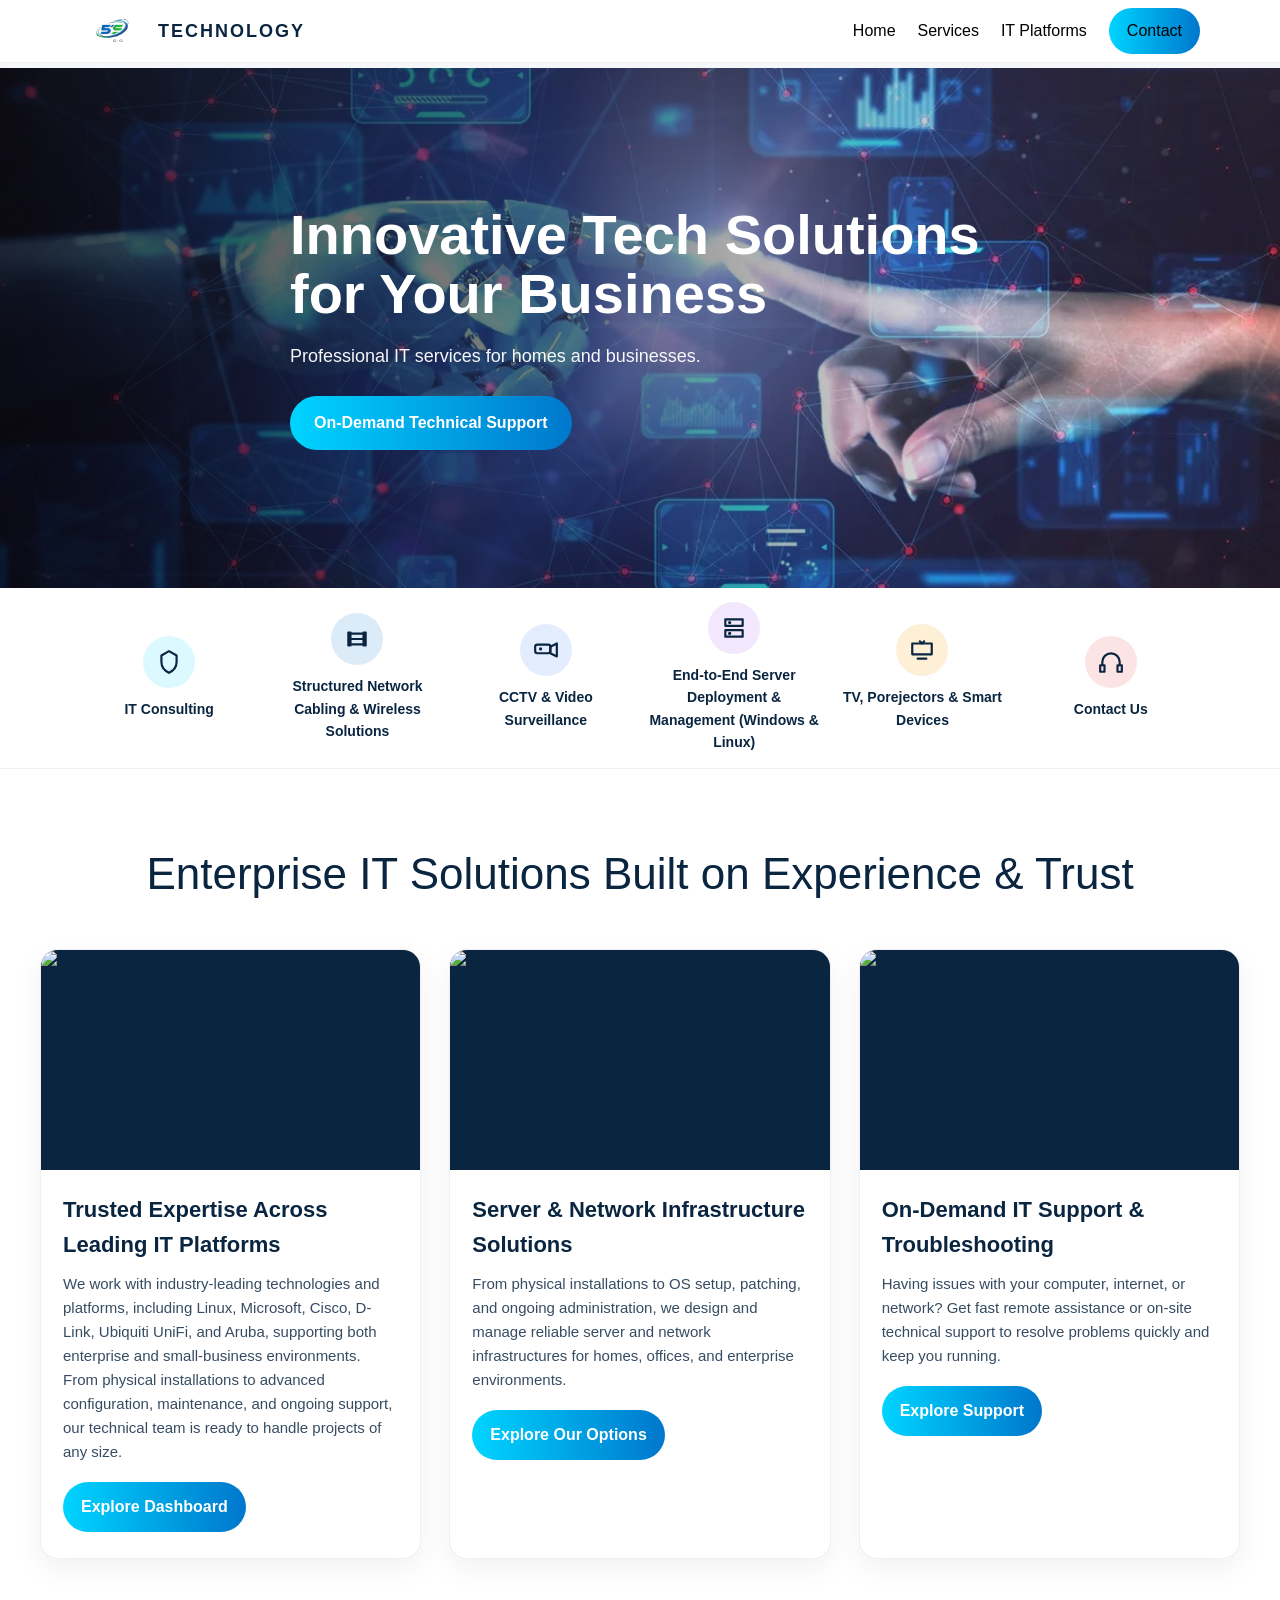
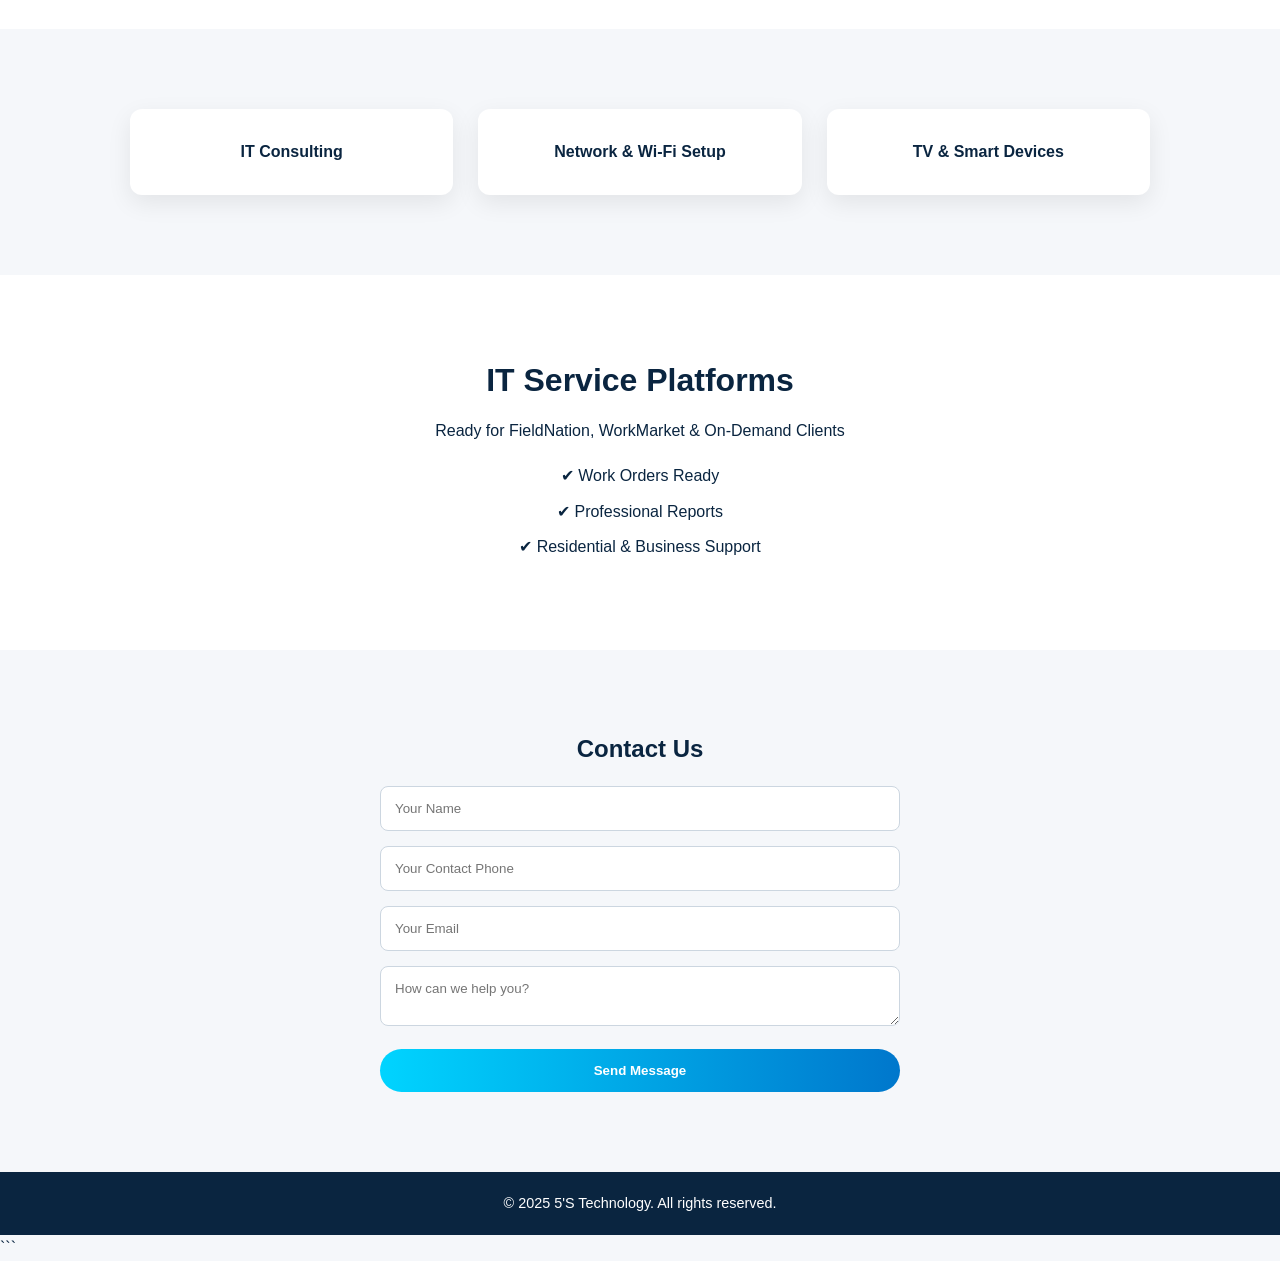
==== 5S WEB/index.html @ 7cc5eda0 "wed 5s tech" ====
<!DOCTYPE html>
<html lang="en">
<head>
  <meta charset="UTF-8">
  <meta name="viewport" content="width=device-width, initial-scale=1.0">
  <title>5'S Technology | Professional IT Services & Network Solutions</title>

  <!-- Basic SEO (safe for Azure + local) -->
  <meta name="description" content="Professional IT services for homes and businesses. Network, Wi-Fi, servers, cabling, smart devices, and on-demand technical support.">
  <meta name="author" content="5'S Technology">

  <link rel="stylesheet" href="css/style.css?v=1">

</head>
<body>

<header class="site-header">
  <div class="header-inner">

    <div class="brand">
      <img src="img/logo.png" alt="5'S Technology Logo" class="logo">
      <span class="brand-text">TECHNOLOGY</span>
    </div>

    <nav class="nav">
      <a href="#home">Home</a>
      <a href="#services">Services</a>
      <a href="#clients">IT Platforms</a>
      <a href="contactus.html" class="btn btn-nav">Contact</a>
    </nav>

  </div>
</header>

<section class="hero" id="home">
  <div class="hero-inner">
    <h1>Innovative Tech Solutions<br>for Your Business</h1>
    <p>Professional IT services for homes and businesses.</p>
    <a class="btn btn-hero" href="#contact">On-Demand Technical Support</a>
  </div>
</section>

<!-- ✅ Cisco-style strip (debajo del banner) -->
<section class="quick-links">
  <div class="quick-links-inner">

    <!-- 1) IT Consulting -->
    <a class="quick-item" href="it-consulting.html" aria-label="IT Consulting">
      <div class="icon" style="background: rgba(0, 212, 255, 0.14);">
        <svg viewBox="0 0 24 24" aria-hidden="true">
          <path d="M12 2l7 4v6c0 5-3 8-7 10-4-2-7-5-7-10V6l7-4z"
                fill="none" stroke="currentColor" stroke-width="2"
                stroke-linecap="round" stroke-linejoin="round"/>
        </svg>
      </div>
      <span>IT Consulting</span>
    </a>

    <!-- 2) Structured Network Cabling Solutions -->
    <a class="quick-item" href="network.html" aria-label="Structured Network Cabling  & Wireless Solutions">
      <div class="icon" style="background: rgba(0, 119, 204, 0.14);">
        <svg viewBox="0 0 24 24" aria-hidden="true">
          <path d="M7 7h10M7 12h10M7 17h10"
                fill="none" stroke="currentColor" stroke-width="2"
                stroke-linecap="round" stroke-linejoin="round"/>
          <path d="M4 6h2v12H4zM18 6h2v12h-2z"
                fill="none" stroke="currentColor" stroke-width="2"
                stroke-linecap="round" stroke-linejoin="round"/>
        </svg>
      </div>
      <span>Structured Network Cabling  & Wireless Solutions</span>
    </a>

    <!-- 3) CCTV  -->
    <a class="quick-item" href="cctv.html" aria-label="CCTV & Video Surveillance">
  <div class="icon" style="background: rgba(59, 130, 246, 0.14);">
    <svg viewBox="0 0 24 24" aria-hidden="true">
      <rect x="2" y="7" width="14" height="8" rx="2"
            fill="none" stroke="currentColor" stroke-width="2"/>
      <path d="M16 9l6-3v12l-6-3z"
            fill="none" stroke="currentColor" stroke-width="2"
            stroke-linejoin="round"/>
      <circle cx="7" cy="11" r="1.5" fill="currentColor"/>
    </svg>
  </div>
  <span>CCTV & Video Surveillance</span>
</a>

    <!-- 4) End-to-End Server Deployment & Management (Windows & Linux) -->
    <a class="quick-item" href="#services" aria-label="Server Deployment & Management (Windows & Linux)">
      <div class="icon" style="background: rgba(168, 85, 247, 0.14);">
        <svg viewBox="0 0 24 24" aria-hidden="true">
          <rect x="4" y="4" width="16" height="6"
                fill="none" stroke="currentColor" stroke-width="2"
                stroke-linecap="round" stroke-linejoin="round"/>
          <rect x="4" y="14" width="16" height="6"
                fill="none" stroke="currentColor" stroke-width="2"
                stroke-linecap="round" stroke-linejoin="round"/>
          <path d="M8 7h.01M8 17h.01"
                stroke="currentColor" stroke-width="3"
                stroke-linecap="round"/>
        </svg>
      </div>
      <span>End-to-End Server Deployment &amp; Management (Windows &amp; Linux)</span>
    </a>

    <!-- 5) TV & Smart Devices -->
    <a class="quick-item" href="#services" aria-label="TV & Smart Devices">
      <div class="icon" style="background: rgba(245, 158, 11, 0.16);">
        <svg viewBox="0 0 24 24" aria-hidden="true">
          <rect x="3" y="6" width="18" height="10"
                fill="none" stroke="currentColor" stroke-width="2"
                stroke-linecap="round" stroke-linejoin="round"/>
          <path d="M8 20h8"
                fill="none" stroke="currentColor" stroke-width="2"
                stroke-linecap="round"/>
          <path d="M10 4l2 2 2-2"
                fill="none" stroke="currentColor" stroke-width="2"
                stroke-linecap="round" stroke-linejoin="round"/>
        </svg>
      </div>
      <span>TV, Porejectors &amp; Smart Devices</span>
    </a>

    <!-- 6) Contact Us -->
    <a class="quick-item" href="Contactus.html" aria-label="Contact Us">
      <div class="icon" style="background: rgba(239, 68, 68, 0.14);">
        <svg viewBox="0 0 24 24" aria-hidden="true">
          <path d="M4 15v-3a8 8 0 0116 0v3"
                fill="none" stroke="currentColor" stroke-width="2"
                stroke-linecap="round" stroke-linejoin="round"/>
          <rect x="2" y="15" width="4" height="6"
                fill="none" stroke="currentColor" stroke-width="2"
                stroke-linecap="round" stroke-linejoin="round"/>
          <rect x="18" y="15" width="4" height="6"
                fill="none" stroke="currentColor" stroke-width="2"
                stroke-linecap="round" stroke-linejoin="round"/>
        </svg>
      </div>
      <span>Contact Us</span>
    </a>

  </div>
</section><!-- quick-links End -->

<!-- Card Seccion (Seccion de Tarjetas Beging) -->
<section class="feature-cards" id="featured">
  <div class="feature-inner">
    <h2 class="feature-title">Enterprise IT Solutions Built on Experience & Trust</h2>

    <div class="cards-grid">

      <!-- Card 1 -->
      <article class="card">
        <div class="card-media">
          <img src="img/feature-1.jpg" alt="Trusted Expertise Across Leading IT Platforms">
        </div>
        <div class="card-body">
          <h3>Trusted Expertise Across Leading IT Platforms</h3>
          <p>We work with industry-leading technologies and platforms, including Linux, Microsoft, Cisco, D-Link, Ubiquiti UniFi, and Aruba, supporting both enterprise and small-business environments.
From physical installations to advanced configuration, maintenance, and ongoing support, our technical team is ready to handle projects of any size.</p>
          <a class="btn btn-card" href="#contact">Explore Dashboard</a>
        </div>
      </article>

      <!-- Card 2 -->
      <article class="card">
        <div class="card-media">
          <img src="img/feature-2.jpg" alt="Server & Network Infrastructure Solutions">
        </div>
        <div class="card-body">
          <h3>Server & Network Infrastructure Solutions</h3>
          <p>From physical installations to OS setup, patching, and ongoing administration,
we design and manage reliable server and network infrastructures for homes, offices, and enterprise environments.</p>
          <a class="btn btn-card" href="#contact">Explore Our Options</a>
        </div>
      </article>

      <!-- Card 3 -->
      <article class="card">
        <div class="card-media">
          <img src="img/feature-3.jpg" alt="On-Demand IT Support & Troubleshooting">
        </div>
        <div class="card-body">
          <h3>On-Demand IT Support & Troubleshooting</h3>
          <p>Having issues with your computer, internet, or network?
Get fast remote assistance or on-site technical support to resolve problems quickly and keep you running.</p>
          <a class="btn btn-card" href="#contact">Explore Support</a>
        </div>
      </article>

    </div>
  </div>
</section>
<!-- Card Seccion End -->

<!-- ✅ Services (para que el menú funcione) -->
<section class="services" id="services">
  <div>IT Consulting</div>
  <div>Network & Wi-Fi Setup</div>
  <div>TV & Smart Devices</div>
</section>

<section class="clients fade-in" id="clients">
  <h2>IT Service Platforms</h2>
  <p>Ready for FieldNation, WorkMarket & On-Demand Clients</p>
  <ul>
    <li>✔ Work Orders Ready</li>
    <li>✔ Professional Reports</li>
    <li>✔ Residential & Business Support</li>
  </ul>
</section>

<section class="contact slide-up" id="contact">
  <h2>Contact Us</h2>

  <!-- NOTE:
       Formspree redirect (_next) may be limited by plan.
       This form uses JS to submit via fetch and then redirects to thanks.html reliably.
  -->
  <form id="contactForm" action="https://formspree.io/f/xqeanpgj" method="POST" novalidate>
    <input type="text" name="name" placeholder="Your Name" required>

    <!-- Use correct input type + normalized name -->
    <input type="tel" name="phone" placeholder="Your Contact Phone" required>

    <input type="email" name="email" placeholder="Your Email" required>
    <textarea name="message" placeholder="How can we help you?" required></textarea>

    <!-- Honeypot anti-spam (bots fill it; humans won't) -->
    <input type="text" name="_gotcha" style="display:none">

    <button class="btn btn-hero" type="submit" id="sendBtn">
      Send Message
    </button>

    <!-- Optional inline status message -->
    <p id="formStatus" style="margin-top:12px; display:none;"></p>
  </form>
</section>

<footer>
  © 2025 5'S Technology. All rights reserved.
</footer>

<script>
  (function () {
    const form = document.getElementById("contactForm");
    const btn = document.getElementById("sendBtn");
    const statusEl = document.getElementById("formStatus");

    function setStatus(msg, isError) {
      if (!statusEl) return;
      statusEl.style.display = "block";
      statusEl.textContent = msg;
      statusEl.style.opacity = "1";
      statusEl.style.fontWeight = "600";
      statusEl.style.color = isError ? "#b91c1c" : "#065f46";
    }

    form.addEventListener("submit", async (e) => {
      e.preventDefault();

      // Basic browser validation (works even with novalidate off, but we handle messaging)
      if (!form.checkValidity()) {
        setStatus("Please fill out all required fields correctly.", true);
        return;
      }

      // Disable button to avoid double submissions
      btn.disabled = true;
      const originalText = btn.textContent;
      btn.textContent = "Sending...";

      try {
        const formData = new FormData(form);

        const res = await fetch(form.action, {
          method: "POST",
          body: formData,
          headers: { "Accept": "application/json" }
        });

        if (res.ok) {
          // ✅ Always redirect to your page (local IIS + Azure)
          window.location.href = "thanks.html";
          return;
        }

        // If Formspree returns JSON errors, show one
        let data = {};
        try { data = await res.json(); } catch (_) {}

        const msg =
          (data && data.errors && data.errors[0] && data.errors[0].message)
          ? data.errors[0].message
          : "Error sending message. Please try again.";

        setStatus(msg, true);
      } catch (err) {
        setStatus("Network error. Please try again.", true);
      } finally {
        btn.disabled = false;
        btn.textContent = originalText;
      }
    });
  })();
</script>

</body>
</html>
```
---- 5S WEB/css/style.css ----
/* =========================
   RESET
========================= */
* {
  margin: 0;
  padding: 0;
  box-sizing: border-box;
  font-family: "Segoe UI", Arial, sans-serif;
}

:root{
  --ink: #0a2540;
  --bg: #f5f7fa;
  --card: #ffffff;
  --accent1: #00d4ff;
  --accent2: #0077cc;
}

/* =========================
   BODY
========================= */
body {
  background: var(--bg);
  color: var(--ink);
  line-height: 1.6;
  padding-top: 68px; /* header estrecho */
}

/* =========================
   HEADER (Cisco-like)
========================= */
.site-header{
  position: fixed;
  top: 0;
  left: 0;
  width: 100%;
  z-index: 9999;

  background: rgba(255,255,255,0.92);
  backdrop-filter: blur(10px);
  border-bottom: 1px solid rgba(0,0,0,0.06);
}

.header-inner{
  max-width: 1200px;
  margin: 0 auto;
  padding: 8px 40px;

  display: flex;
  align-items: center;
  justify-content: space-between;
  gap: 20px;
}

.brand{
  display: flex;
  align-items: center;
  gap: 12px;
  flex-shrink: 0;
}

.logo{
  height: 44px; /* más estrecho */
  width: auto;
  display: block;
}

.brand-text{
  font-size: 18px;
  font-weight: 800;
  letter-spacing: 2px;
  color: var(--ink);
  line-height: 1;
  white-space: nowrap;
}

/* =========================
   NAV
========================= */
.nav{
  display: flex;
  align-items: center;
  gap: 22px;
}

.nav a{
  color: #000;
  text-decoration: none;
  font-weight: 500;
}

.nav a:hover{
  color: var(--accent1);
}

/* =========================
   BUTTONS (tu estilo)
========================= */
.btn{
  display: inline-flex;
  align-items: center;
  justify-content: center;
  text-decoration: none;
  font-weight: 700;
  border-radius: 999px;

  background: linear-gradient(90deg, var(--accent1), var(--accent2));
  color: #ffffff;
  transition: all 0.25s ease;
  border: none;
}

.btn:hover{
  background: linear-gradient(90deg, var(--accent2), var(--accent1));
  transform: translateY(-2px);
  box-shadow: 0 10px 22px rgba(0,0,0,0.20);
}

.btn-nav{
  padding: 10px 18px;
}

.btn-hero{
  padding: 14px 24px;
}

/* =========================
   HERO (Cisco-like)
========================= */
.hero{
  min-height: 520px;
  background: url('../img/hero-bg.jpg') no-repeat center center;
  background-size: cover;
  position: relative;
  color: #fff;

  display: flex;
  align-items: center;
}

.hero::before{
  content: "";
  position: absolute;
  inset: 0;
  background: linear-gradient(
    90deg,
    rgba(0,0,0,0.72) 0%,
    rgba(0,0,0,0.48) 45%,
    rgba(0,0,0,0.18) 70%,
    rgba(0,0,0,0.00) 100%
  );
}

.hero-inner{
  position: relative;
  z-index: 1;

  max-width: 1200px;
  margin: 0 auto;
  padding: 0 40px;

  width: 100%;
  max-width: 780px;
  text-align: left;
}

.hero h1{
  font-size: 56px;
  line-height: 1.05;
  font-weight: 800;
  margin-bottom: 18px;
}

.hero p{
  font-size: 18px;
  max-width: 560px;
  opacity: 0.96;
  margin-bottom: 26px;
}

/* =========================
   QUICK LINKS (debajo del hero)
========================= */
.quick-links{
  background: #ffffff;
  border-bottom: 1px solid rgba(0,0,0,0.06);
}

.quick-links-inner{
  max-width: 1200px;
  margin: 0 auto;
  padding: 14px 40px;

  display: grid;
  grid-template-columns: repeat(6, 1fr);
  gap: 10px;
  text-align: center;
}

.quick-item{
  display: flex;
  flex-direction: column;
  align-items: center;
  justify-content: center;
  gap: 10px;

  text-decoration: none;
  color: var(--ink);
  font-weight: 700;
}

.quick-item:visited{
  color: var(--ink);
}

.quick-item span{
  font-size: 14px;
  font-weight: 700;
  color: var(--ink);
}

.quick-item:hover span{
  color: var(--accent2);
}

/* =========================
   ICONOS PRO en Quick Menu (GLOBAL)
   (esto es lo que estaba mal: NO debe ir dentro del media 480px)
========================= */
.quick-item .icon{
  width: 52px;
  height: 52px;
  border-radius: 999px;
  display: grid;
  place-items: center;

  color: #0a2540; /* para SVG currentColor */
}

.quick-item:hover .icon{
  color: #0077cc; /* hover */
  transform: translateY(-2px);
  transition: transform 0.2s ease;
}

.quick-item .icon svg{
  width: 26px;
  height: 26px;
  display: block;
  color: currentColor;
}

/* =========================
   SERVICES
========================= */
.services{
  display: grid;
  grid-template-columns: repeat(auto-fit, minmax(250px, 1fr));
  gap: 25px;

  padding: 80px 40px;
  max-width: 1100px;
  margin: 0 auto;
}

.services div{
  background: var(--card);
  padding: 30px;
  border-radius: 12px;
  box-shadow: 0 8px 25px rgba(0,0,0,0.08);
  text-align: center;
  font-weight: 600;
  transition: all 0.25s ease;
}

.services div:hover{
  transform: translateY(-5px);
  box-shadow: 0 12px 30px rgba(0,0,0,0.12);
}

/* =========================
   CLIENTS
========================= */
.clients{
  background: var(--card);
  padding: 80px 40px;
  text-align: center;
}

.clients h2{
  font-size: 2rem;
  margin-bottom: 12px;
}

.clients p{
  margin-bottom: 10px;
}

.clients ul{
  list-style: none;
  margin-top: 20px;
}

.clients li{
  margin: 10px 0;
  font-weight: 500;
}

/* =========================
   CONTACT
========================= */
.contact{
  padding: 80px 40px;
  background: var(--bg);
  text-align: center;
}

.contact h2{
  margin-bottom: 18px;
}

.contact form{
  max-width: 520px;
  margin: 0 auto;
}

.contact input,
.contact textarea{
  width: 100%;
  padding: 14px;
  margin-bottom: 15px;
  border-radius: 8px;
  border: 1px solid #ccd6e0;
  outline: none;
}

.contact input:focus,
.contact textarea:focus{
  border-color: rgba(0, 212, 255, 0.7);
  box-shadow: 0 0 0 3px rgba(0, 212, 255, 0.15);
}

.contact button{
  width: 100%;
  padding: 14px;
  cursor: pointer;
}

/* =========================
   FOOTER
========================= */
footer{
  background: var(--ink);
  color: #fff;
  text-align: center;
  padding: 20px;
  font-size: 0.9rem;
}

/* =========================
   OPTIONAL ANIMATIONS
========================= */
.fade-in{ animation: fadeIn 1.0s ease both; }
.slide-up{ animation: slideUp 0.9s ease both; }

@keyframes fadeIn{
  from{ opacity: 0; }
  to{ opacity: 1; }
}
@keyframes slideUp{
  from{ opacity: 0; transform: translateY(18px); }
  to{ opacity: 1; transform: translateY(0); }
}

/* =========================
   FEATURE CARDS (Cisco-like)
========================= */
.feature-cards{
  background: #ffffff;
  padding: 70px 40px;
}

.feature-inner{
  max-width: 1200px;
  margin: 0 auto;
}

.feature-title{
  text-align: center;
  font-size: 44px;
  font-weight: 300;
  color: var(--ink);
  margin-bottom: 40px;
}

.cards-grid{
  display: grid;
  grid-template-columns: repeat(3, 1fr);
  gap: 28px;
}

.card{
  background: #ffffff;
  border-radius: 18px;
  overflow: hidden;
  border: 1px solid rgba(0,0,0,0.06);
  box-shadow: 0 10px 30px rgba(0,0,0,0.06);
  transition: transform 0.25s ease, box-shadow 0.25s ease;
}

.card:hover{
  transform: translateY(-4px);
  box-shadow: 0 14px 40px rgba(0,0,0,0.10);
}

.card-media{
  width: 100%;
  height: 220px;
  background: #0a2540;
}

.card-media img{
  width: 100%;
  height: 100%;
  object-fit: cover;
  display: block;
}

.card-body{
  padding: 22px 22px 26px;
}

.card-body h3{
  font-size: 22px;
  font-weight: 700;
  color: var(--ink);
  margin-bottom: 10px;
}

.card-body p{
  color: rgba(10, 37, 64, 0.82);
  font-size: 15px;
  line-height: 1.6;
  margin-bottom: 18px;
}

.btn-card{
  padding: 12px 18px;
}

/* Responsive cards */
@media (max-width: 992px){
  .feature-title{ font-size: 34px; }
  .cards-grid{ grid-template-columns: 1fr; }
  .card-media{ height: 240px; }
}

@media (max-width: 768px){
  .feature-cards{ padding: 60px 20px; }
  .feature-title{ font-size: 28px; margin-bottom: 26px; }
}









/* =========================
   RESPONSIVE
========================= */
@media (max-width: 900px){
  .quick-links-inner{
    grid-template-columns: repeat(3, 1fr);
    row-gap: 20px;
  }
}

@media (max-width: 768px){
  body{ padding-top: 60px; }

  .header-inner{ padding: 8px 18px; }
  .nav{ display: none; } /* luego hacemos hamburguesa */

  .logo{ height: 40px; }
  .brand-text{ font-size: 16px; letter-spacing: 1px; }

  .hero{ min-height: 460px; }
  .hero-inner{ padding: 0 18px; max-width: 100%; }
  .hero h1{ font-size: 34px; line-height: 1.12; }
  .hero p{ font-size: 16px; }

  .services{ padding: 60px 20px; }
  .clients, .contact{ padding: 60px 20px; }
}

@media (max-width: 480px){
  .quick-links-inner{
    grid-template-columns: repeat(2, 1fr);
    padding: 22px 20px;
  }
}
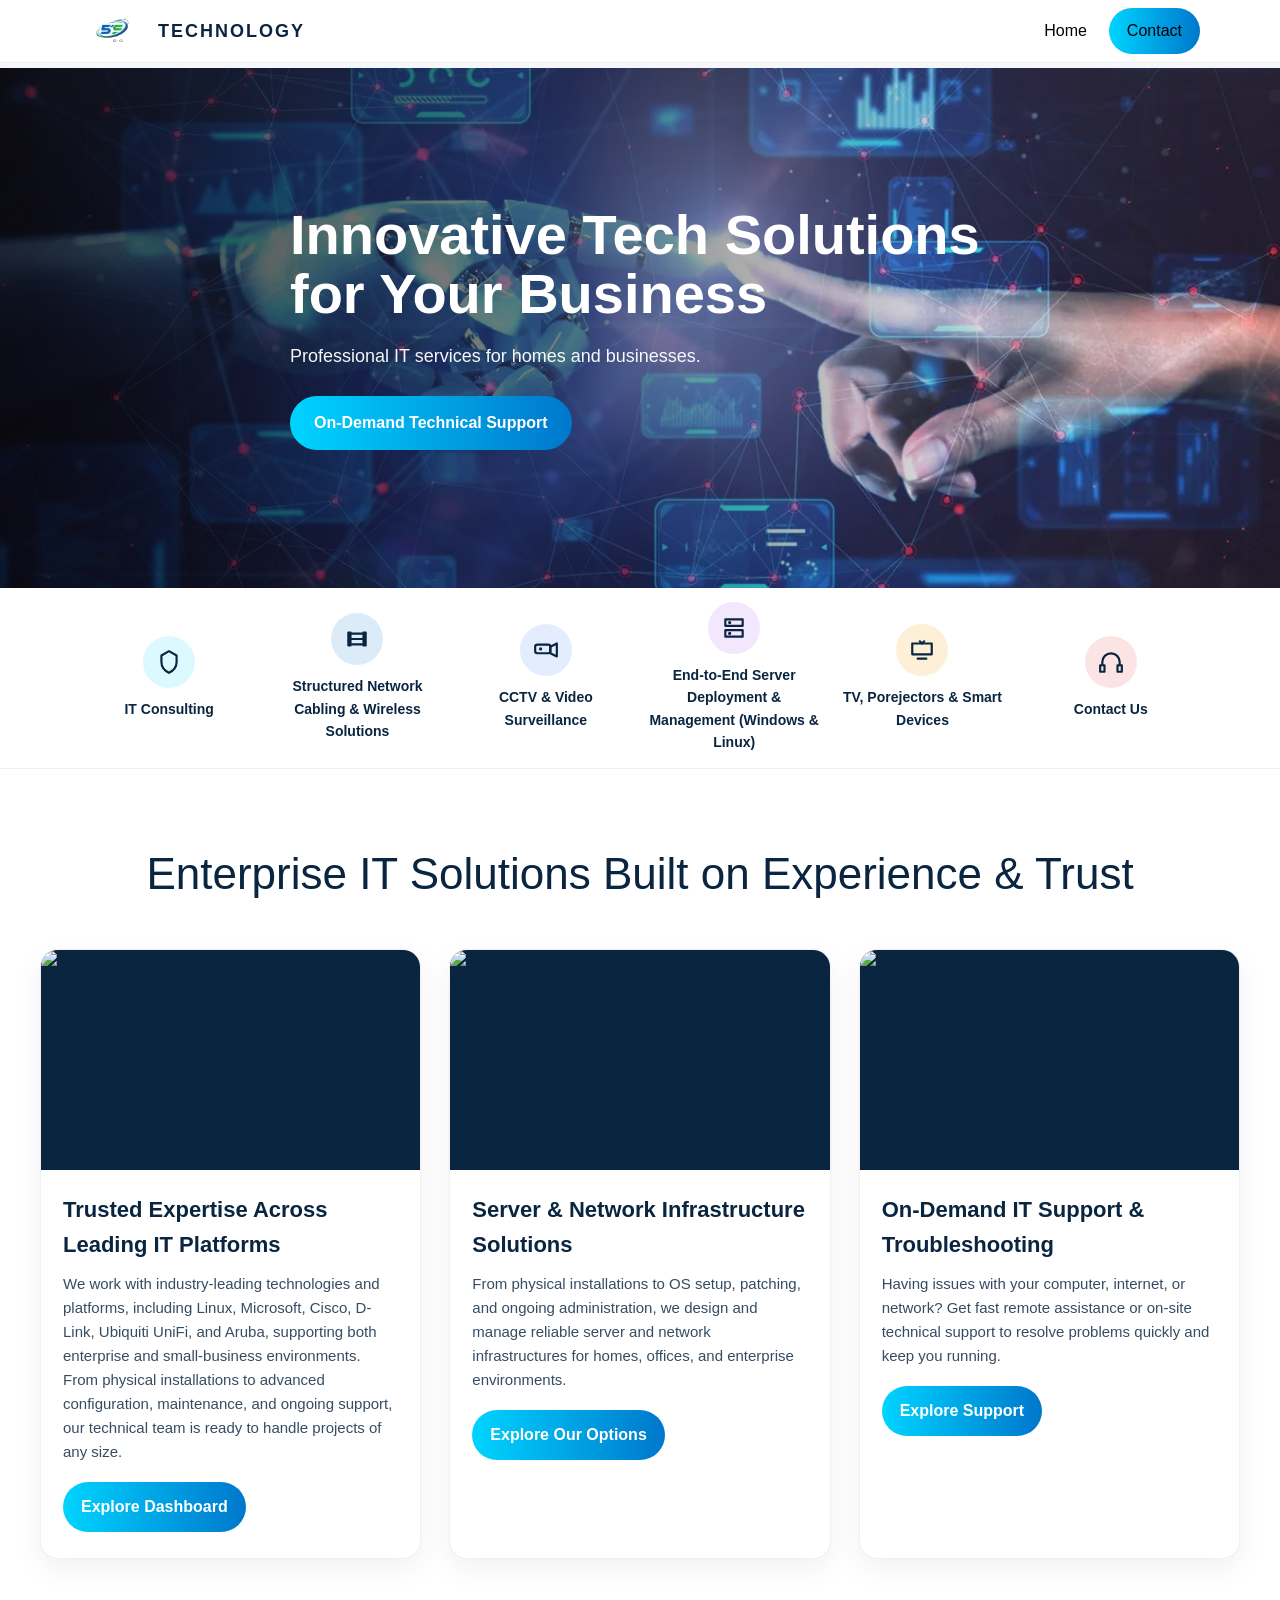
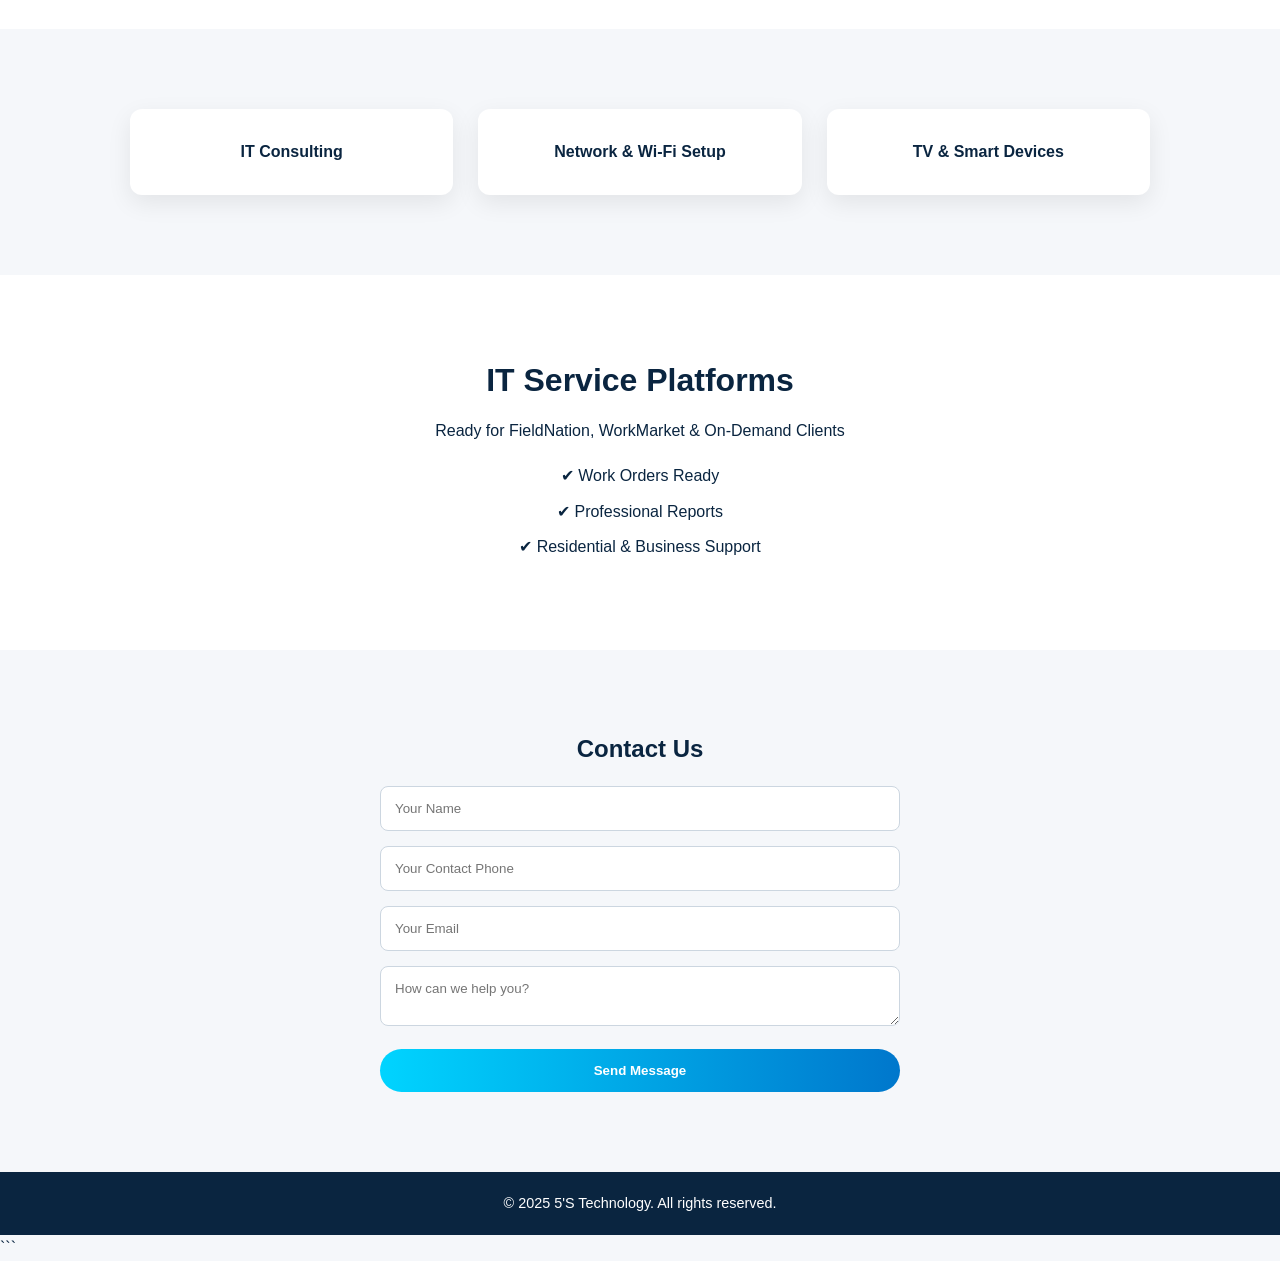
==== commit 4398378e: "index.html" ====
--- a/5S WEB/index.html
+++ b/5S WEB/index.html
@@ -24,8 +24,6 @@
 
     <nav class="nav">
       <a href="#home">Home</a>
-      <a href="#services">Services</a>
-      <a href="#clients">IT Platforms</a>
       <a href="contactus.html" class="btn btn-nav">Contact</a>
     </nav>
 
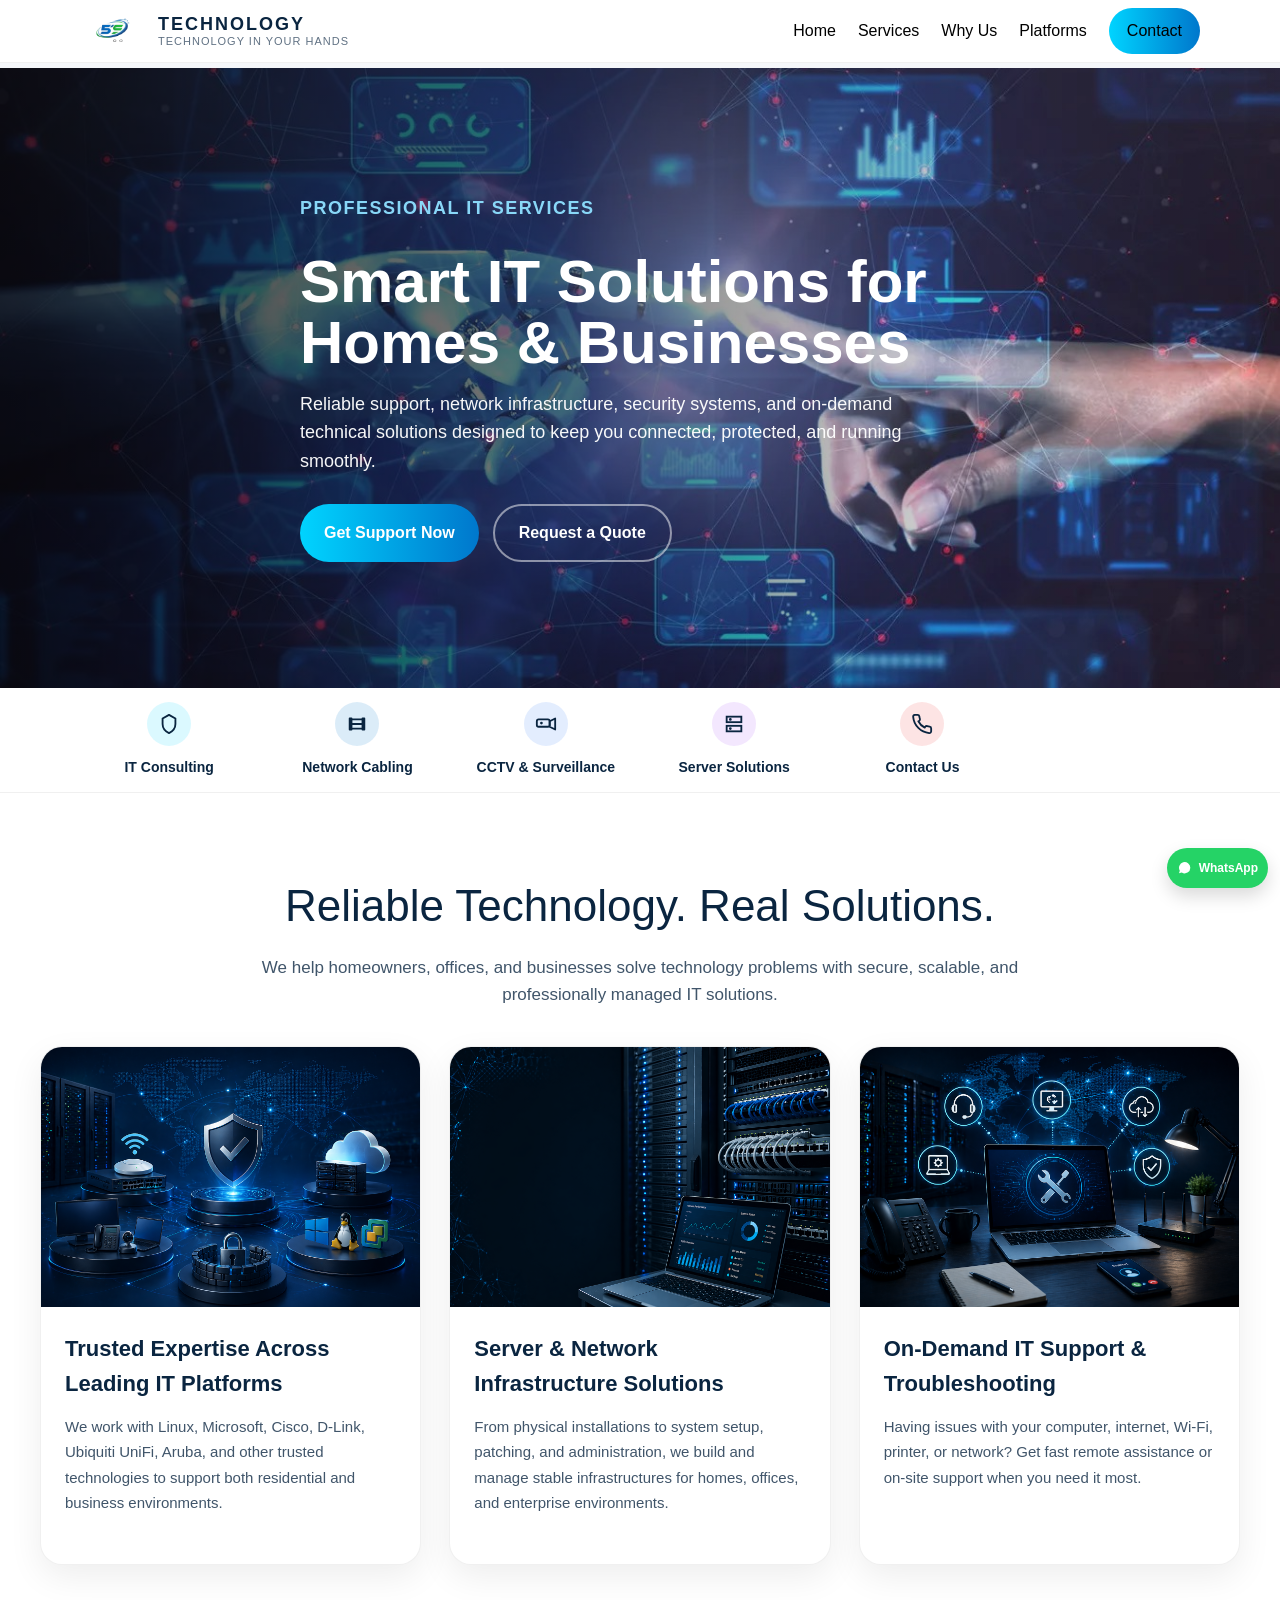
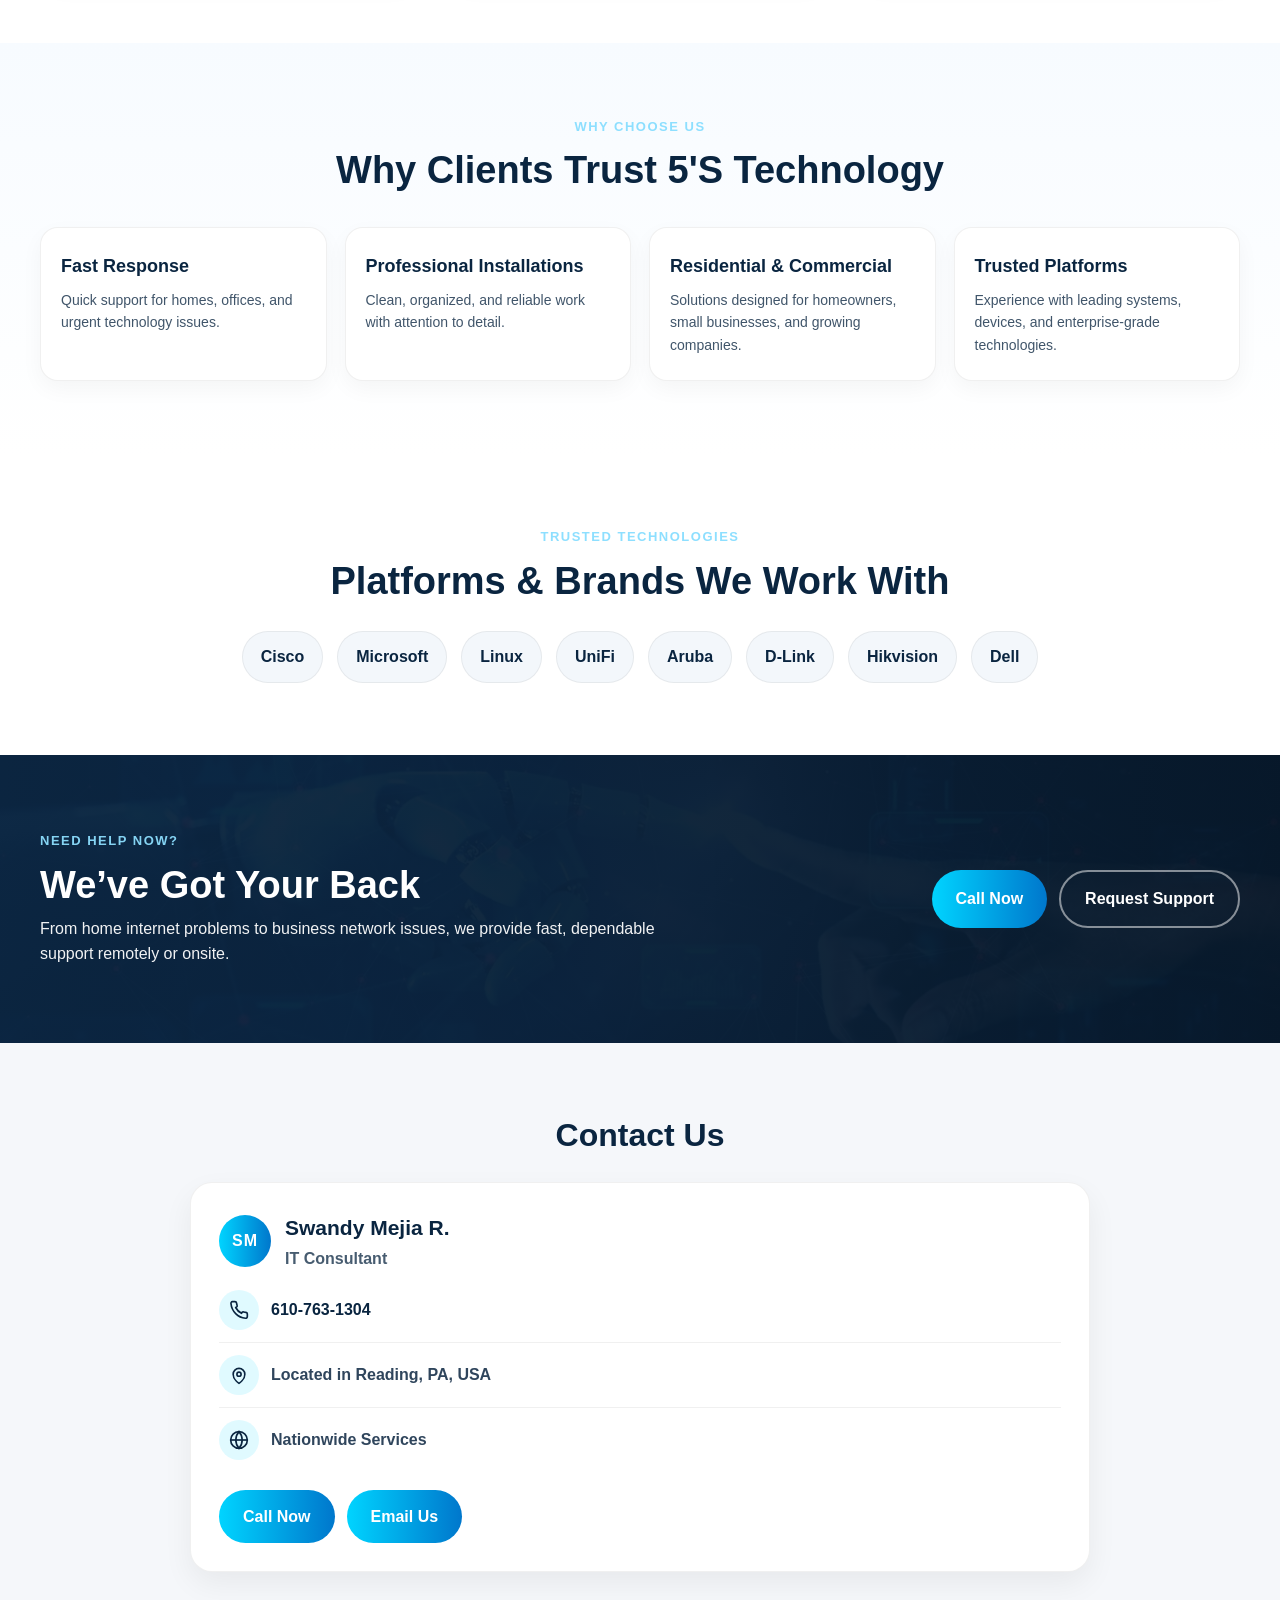
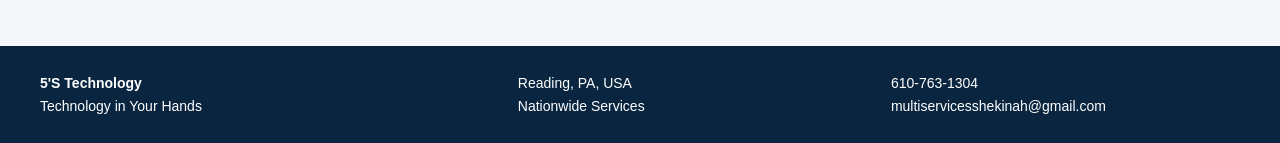
==== commit fb97b363: "Add files via upload" ====
--- a/5S WEB/index.html
+++ b/5S WEB/index.html
@@ -3,308 +3,391 @@
 <head>
   <meta charset="UTF-8">
   <meta name="viewport" content="width=device-width, initial-scale=1.0">
-  <title>5'S Technology | Professional IT Services & Network Solutions</title>
-
-  <!-- Basic SEO (safe for Azure + local) -->
-  <meta name="description" content="Professional IT services for homes and businesses. Network, Wi-Fi, servers, cabling, smart devices, and on-demand technical support.">
-  <meta name="author" content="5'S Technology">
-
-  <link rel="stylesheet" href="css/style.css?v=1">
-
+  <title>5'S Technology</title>
+  <meta name="description" content="Smart IT solutions for homes and businesses. Network infrastructure, CCTV, server solutions, and on-demand technical support.">
+  <link rel="stylesheet" href="css/style.css">
 </head>
+  <!-- Floating Contact Actions -->
+  <div class="floating-actions">
+
+    <a
+      class="float-btn whatsapp-btn"
+      href="https://wa.me/16107631304?text=Hello%2C%20I%20need%20technical%20support."
+      target="_blank"
+      rel="noopener noreferrer"
+      aria-label="Chat on WhatsApp"
+      title="Chat on WhatsApp"
+    >
+      <span class="float-icon">
+        <svg viewBox="0 0 24 24" aria-hidden="true">
+          <path d="M20 11.5A8.5 8.5 0 0 1 7.2 18.9L3 20l1.2-4A8.5 8.5 0 1 1 20 11.5Z"
+                fill="currentColor"/>
+          <path d="M9.3 8.6c-.2-.4-.4-.4-.6-.4h-.5c-.2 0-.5.1-.7.4-.2.2-.8.8-.8 1.9s.8 2.2.9 2.3c.1.2 1.5 2.4 3.8 3.2 1.9.7 2.3.5 2.7.4.4-.1 1.2-.5 1.4-1 .2-.5.2-.9.1-1s-.3-.2-.7-.4-.9-.4-1-.5c-.2-.1-.3-.1-.5.1s-.6.7-.7.8c-.1.2-.3.2-.5.1-.2-.1-1-.4-1.8-1.2-.7-.6-1.2-1.4-1.3-1.6-.1-.2 0-.3.1-.4.1-.1.2-.3.3-.4.1-.1.1-.2.2-.4.1-.1 0-.3 0-.4 0-.1-.4-1-.6-1.5Z"
+                fill="#ffffff"/>
+        </svg>
+      </span>
+      <span class="float-label">WhatsApp</span>
+    </a>
+
+    <a
+      class="float-btn call-btn mobile-only"
+      href="tel:+16107631304"
+      aria-label="Call now"
+      title="Call now"
+    >
+      <span class="float-icon">
+        <svg viewBox="0 0 24 24" aria-hidden="true">
+          <path d="M22 16.9v3a2 2 0 0 1-2.2 2
+                   c-9.2-.9-16.5-8.2-17.4-17.4A2 2 0 0 1 4.1 2h3
+                   a2 2 0 0 1 2 1.7c.1.9.3 1.8.6 2.6a2 2 0 0 1-.5 2.1L8 9
+                   a16 16 0 0 0 7 7l.6-1.2a2 2 0 0 1 2.1-.5c.8.3 1.7.5 2.6.6
+                   a2 2 0 0 1 1.7 2z"
+                fill="none"
+                stroke="currentColor"
+                stroke-width="2"
+                stroke-linecap="round"
+                stroke-linejoin="round"/>
+        </svg>
+      </span>
+      <span class="float-label">Call Now</span>
+    </a>
+
+  </div>
 <body>
 
-<header class="site-header">
-  <div class="header-inner">
-
-    <div class="brand">
-      <img src="img/logo.png" alt="5'S Technology Logo" class="logo">
-      <span class="brand-text">TECHNOLOGY</span>
-    </div>
-
-    <nav class="nav">
-      <a href="#home">Home</a>
-      <a href="contactus.html" class="btn btn-nav">Contact</a>
-    </nav>
-
-  </div>
-</header>
-
-<section class="hero" id="home">
-  <div class="hero-inner">
-    <h1>Innovative Tech Solutions<br>for Your Business</h1>
-    <p>Professional IT services for homes and businesses.</p>
-    <a class="btn btn-hero" href="#contact">On-Demand Technical Support</a>
-  </div>
-</section>
-
-<!-- ✅ Cisco-style strip (debajo del banner) -->
-<section class="quick-links">
-  <div class="quick-links-inner">
-
-    <!-- 1) IT Consulting -->
-    <a class="quick-item" href="it-consulting.html" aria-label="IT Consulting">
-      <div class="icon" style="background: rgba(0, 212, 255, 0.14);">
-        <svg viewBox="0 0 24 24" aria-hidden="true">
-          <path d="M12 2l7 4v6c0 5-3 8-7 10-4-2-7-5-7-10V6l7-4z"
-                fill="none" stroke="currentColor" stroke-width="2"
-                stroke-linecap="round" stroke-linejoin="round"/>
-        </svg>
-      </div>
-      <span>IT Consulting</span>
-    </a>
-
-    <!-- 2) Structured Network Cabling Solutions -->
-    <a class="quick-item" href="network.html" aria-label="Structured Network Cabling  & Wireless Solutions">
-      <div class="icon" style="background: rgba(0, 119, 204, 0.14);">
-        <svg viewBox="0 0 24 24" aria-hidden="true">
-          <path d="M7 7h10M7 12h10M7 17h10"
-                fill="none" stroke="currentColor" stroke-width="2"
-                stroke-linecap="round" stroke-linejoin="round"/>
-          <path d="M4 6h2v12H4zM18 6h2v12h-2z"
-                fill="none" stroke="currentColor" stroke-width="2"
-                stroke-linecap="round" stroke-linejoin="round"/>
-        </svg>
-      </div>
-      <span>Structured Network Cabling  & Wireless Solutions</span>
-    </a>
-
-    <!-- 3) CCTV  -->
-    <a class="quick-item" href="cctv.html" aria-label="CCTV & Video Surveillance">
-  <div class="icon" style="background: rgba(59, 130, 246, 0.14);">
+  <header class="site-header">
+    <div class="header-inner">
+      <div class="brand">
+        <img src="img/logo.png" alt="5'S Technology Logo" class="logo">
+        <div class="brand-copy">
+          <span class="brand-text">TECHNOLOGY</span>
+          <span class="brand-tagline">Technology in Your Hands</span>
+        </div>
+      </div>
+
+      <nav class="nav">
+        <a href="index.html">Home</a>
+        <a href="#services">Services</a>
+        <a href="#why-us">Why Us</a>
+        <a href="#brands">Platforms</a>
+        <a href="#contact" class="btn btn-nav">Contact</a>
+      </nav>
+    </div>
+  </header>
+
+  <section class="hero" id="home">
+    <div class="hero-inner">
+      <p class="hero-kicker">Professional IT Services</p>
+      <h1>Smart IT Solutions for Homes & Businesses</h1>
+      <p>
+        Reliable support, network infrastructure, security systems, and on-demand
+        technical solutions designed to keep you connected, protected, and running smoothly.
+      </p>
+
+      <div class="hero-actions">
+        <a class="btn btn-hero" href="#contact">Get Support Now</a>
+        <a class="btn btn-outline" href="Contactus.html">Request a Quote</a>
+      </div>
+    </div>
+  </section>
+
+  <section class="quick-links">
+    <div class="quick-links-inner">
+
+      <a class="quick-item" href="it-consulting.html" aria-label="IT Consulting">
+        <div class="icon" style="background: rgba(0, 212, 255, 0.14);">
+          <svg viewBox="0 0 24 24" aria-hidden="true">
+            <path d="M12 2l7 4v6c0 5-3 8-7 10-4-2-7-5-7-10V6l7-4z"
+                  fill="none" stroke="currentColor" stroke-width="2"
+                  stroke-linecap="round" stroke-linejoin="round"/>
+          </svg>
+        </div>
+        <span>IT Consulting</span>
+      </a>
+
+      <a class="quick-item" href="network.html" aria-label="Structured Cabling">
+        <div class="icon" style="background: rgba(0, 119, 204, 0.14);">
+          <svg viewBox="0 0 24 24" aria-hidden="true">
+            <path d="M7 7h10M7 12h10M7 17h10"
+                  fill="none" stroke="currentColor" stroke-width="2"
+                  stroke-linecap="round" stroke-linejoin="round"/>
+            <path d="M4 6h2v12H4zM18 6h2v12h-2z"
+                  fill="none" stroke="currentColor" stroke-width="2"
+                  stroke-linecap="round" stroke-linejoin="round"/>
+          </svg>
+        </div>
+        <span>Network Cabling</span>
+      </a>
+
+      <a class="quick-item" href="cctv.html" aria-label="CCTV and Surveillance">
+        <div class="icon" style="background: rgba(59, 130, 246, 0.14);">
+          <svg viewBox="0 0 24 24" aria-hidden="true">
+            <rect x="2" y="7" width="14" height="8" rx="2"
+                  fill="none" stroke="currentColor" stroke-width="2"/>
+            <path d="M16 9l6-3v12l-6-3z"
+                  fill="none" stroke="currentColor" stroke-width="2"
+                  stroke-linejoin="round"/>
+            <circle cx="7" cy="11" r="1.5" fill="currentColor"/>
+          </svg>
+        </div>
+        <span>CCTV & Surveillance</span>
+      </a>
+
+      <a class="quick-item" href="server.html" aria-label="Server Solutions">
+        <div class="icon" style="background: rgba(168, 85, 247, 0.14);">
+          <svg viewBox="0 0 24 24" aria-hidden="true">
+            <rect x="4" y="4" width="16" height="6"
+                  fill="none" stroke="currentColor" stroke-width="2"/>
+            <rect x="4" y="14" width="16" height="6"
+                  fill="none" stroke="currentColor" stroke-width="2"/>
+            <path d="M8 7h.01M8 17h.01"
+                  stroke="currentColor" stroke-width="3"
+                  stroke-linecap="round"/>
+          </svg>
+        </div>
+        <span>Server Solutions</span>
+      </a>
+
+  <!--
+<a class="quick-item" href="#services" aria-label="On-Demand Support">
+  <div class="icon" style="background: rgba(245, 158, 11, 0.16);">
     <svg viewBox="0 0 24 24" aria-hidden="true">
-      <rect x="2" y="7" width="14" height="8" rx="2"
+      <path d="M4 15v-3a8 8 0 0116 0v3"
+            fill="none" stroke="currentColor" stroke-width="2"
+            stroke-linecap="round" stroke-linejoin="round"/>
+      <rect x="2" y="15" width="4" height="6"
             fill="none" stroke="currentColor" stroke-width="2"/>
-      <path d="M16 9l6-3v12l-6-3z"
-            fill="none" stroke="currentColor" stroke-width="2"
-            stroke-linejoin="round"/>
-      <circle cx="7" cy="11" r="1.5" fill="currentColor"/>
+      <rect x="18" y="15" width="4" height="6"
+            fill="none" stroke="currentColor" stroke-width="2"/>
     </svg>
   </div>
-  <span>CCTV & Video Surveillance</span>
+  <span>On-Demand Support</span>
 </a>
-
-    <!-- 4) End-to-End Server Deployment & Management (Windows & Linux) -->
-    <a class="quick-item" href="#services" aria-label="Server Deployment & Management (Windows & Linux)">
-      <div class="icon" style="background: rgba(168, 85, 247, 0.14);">
-        <svg viewBox="0 0 24 24" aria-hidden="true">
-          <rect x="4" y="4" width="16" height="6"
-                fill="none" stroke="currentColor" stroke-width="2"
-                stroke-linecap="round" stroke-linejoin="round"/>
-          <rect x="4" y="14" width="16" height="6"
-                fill="none" stroke="currentColor" stroke-width="2"
-                stroke-linecap="round" stroke-linejoin="round"/>
-          <path d="M8 7h.01M8 17h.01"
-                stroke="currentColor" stroke-width="3"
-                stroke-linecap="round"/>
-        </svg>
-      </div>
-      <span>End-to-End Server Deployment &amp; Management (Windows &amp; Linux)</span>
-    </a>
-
-    <!-- 5) TV & Smart Devices -->
-    <a class="quick-item" href="#services" aria-label="TV & Smart Devices">
-      <div class="icon" style="background: rgba(245, 158, 11, 0.16);">
-        <svg viewBox="0 0 24 24" aria-hidden="true">
-          <rect x="3" y="6" width="18" height="10"
-                fill="none" stroke="currentColor" stroke-width="2"
-                stroke-linecap="round" stroke-linejoin="round"/>
-          <path d="M8 20h8"
-                fill="none" stroke="currentColor" stroke-width="2"
-                stroke-linecap="round"/>
-          <path d="M10 4l2 2 2-2"
-                fill="none" stroke="currentColor" stroke-width="2"
-                stroke-linecap="round" stroke-linejoin="round"/>
-        </svg>
-      </div>
-      <span>TV, Porejectors &amp; Smart Devices</span>
-    </a>
-
-    <!-- 6) Contact Us -->
-    <a class="quick-item" href="Contactus.html" aria-label="Contact Us">
-      <div class="icon" style="background: rgba(239, 68, 68, 0.14);">
-        <svg viewBox="0 0 24 24" aria-hidden="true">
-          <path d="M4 15v-3a8 8 0 0116 0v3"
-                fill="none" stroke="currentColor" stroke-width="2"
-                stroke-linecap="round" stroke-linejoin="round"/>
-          <rect x="2" y="15" width="4" height="6"
-                fill="none" stroke="currentColor" stroke-width="2"
-                stroke-linecap="round" stroke-linejoin="round"/>
-          <rect x="18" y="15" width="4" height="6"
-                fill="none" stroke="currentColor" stroke-width="2"
-                stroke-linecap="round" stroke-linejoin="round"/>
-        </svg>
-      </div>
-      <span>Contact Us</span>
-    </a>
-
-  </div>
-</section><!-- quick-links End -->
-
-<!-- Card Seccion (Seccion de Tarjetas Beging) -->
-<section class="feature-cards" id="featured">
-  <div class="feature-inner">
-    <h2 class="feature-title">Enterprise IT Solutions Built on Experience & Trust</h2>
-
-    <div class="cards-grid">
-
-      <!-- Card 1 -->
-      <article class="card">
-        <div class="card-media">
-          <img src="img/feature-1.jpg" alt="Trusted Expertise Across Leading IT Platforms">
-        </div>
-        <div class="card-body">
-          <h3>Trusted Expertise Across Leading IT Platforms</h3>
-          <p>We work with industry-leading technologies and platforms, including Linux, Microsoft, Cisco, D-Link, Ubiquiti UniFi, and Aruba, supporting both enterprise and small-business environments.
-From physical installations to advanced configuration, maintenance, and ongoing support, our technical team is ready to handle projects of any size.</p>
-          <a class="btn btn-card" href="#contact">Explore Dashboard</a>
+-->
+
+      <a class="quick-item" href="contactus.html" aria-label="Contact Us">
+        <div class="icon" style="background: rgba(239, 68, 68, 0.14);">
+          <svg viewBox="0 0 24 24" aria-hidden="true">
+            <path d="M22 16.9v3a2 2 0 0 1-2.2 2
+                     c-9.2-.9-16.5-8.2-17.4-17.4A2 2 0 0 1 4.1 2h3
+                     a2 2 0 0 1 2 1.7c.1.9.3 1.8.6 2.6a2 2 0 0 1-.5 2.1L8 9
+                     a16 16 0 0 0 7 7l.6-1.2a2 2 0 0 1 2.1-.5c.8.3 1.7.5 2.6.6
+                     a2 2 0 0 1 1.7 2z"
+                  fill="none" stroke="currentColor" stroke-width="2"
+                  stroke-linecap="round" stroke-linejoin="round"/>
+          </svg>
+        </div>
+        <span>Contact Us</span>
+      </a>
+
+    </div>
+  </section>
+
+  <section class="feature-cards" id="services">
+    <div class="feature-inner">
+      <h2 class="feature-title">Reliable Technology. Real Solutions.</h2>
+      <p class="feature-intro">
+        We help homeowners, offices, and businesses solve technology problems with
+        secure, scalable, and professionally managed IT solutions.
+      </p>
+
+      <div class="cards-grid">
+
+        <article class="card">
+          <div class="card-media">
+            <img src="img/feature-1.png" alt="Trusted IT expertise across leading platforms">
+          </div>
+          <div class="card-body">
+            <h3>Trusted Expertise Across Leading IT Platforms</h3>
+            <p>
+              We work with Linux, Microsoft, Cisco, D-Link, Ubiquiti UniFi, Aruba,
+              and other trusted technologies to support both residential and business environments.
+            </p>
+<!--
+            <a class="btn btn-card" href="#brands">Explore Expertise</a>
+-->
+          </div>
+        </article>
+
+        <article class="card">
+          <div class="card-media">
+            <img src="img/feature-2.png" alt="Server and network infrastructure solutions">
+          </div>
+          <div class="card-body">
+            <h3>Server & Network Infrastructure Solutions</h3>
+            <p>
+              From physical installations to system setup, patching, and administration,
+              we build and manage stable infrastructures for homes, offices, and enterprise environments.
+            </p>
+<!--
+            <a class="btn btn-card" href="#contact">Explore Infrastructure</a>
+-->
+          </div>
+        </article>
+
+        <article class="card">
+          <div class="card-media">
+            <img src="img/feature-3.png" alt="On-demand IT support and troubleshooting">
+          </div>
+          <div class="card-body">
+            <h3>On-Demand IT Support & Troubleshooting</h3>
+            <p>
+              Having issues with your computer, internet, Wi-Fi, printer, or network?
+              Get fast remote assistance or on-site support when you need it most.
+            </p>
+<!--            
+<a class="btn btn-card" href="#contact">Get Support Now</a>
+
+ -->
+         </div>
+        </article>
+
+      </div>
+    </div>
+  </section>
+
+  <section class="trust-strip" id="why-us">
+    <div class="trust-inner">
+      <div class="section-heading">
+        <p class="section-kicker">Why Choose Us</p>
+        <h2>Why Clients Trust 5'S Technology</h2>
+      </div>
+
+      <div class="trust-grid">
+        <div class="trust-box">
+          <h3>Fast Response</h3>
+          <p>Quick support for homes, offices, and urgent technology issues.</p>
+        </div>
+        <div class="trust-box">
+          <h3>Professional Installations</h3>
+          <p>Clean, organized, and reliable work with attention to detail.</p>
+        </div>
+        <div class="trust-box">
+          <h3>Residential & Commercial</h3>
+          <p>Solutions designed for homeowners, small businesses, and growing companies.</p>
+        </div>
+        <div class="trust-box">
+          <h3>Trusted Platforms</h3>
+          <p>Experience with leading systems, devices, and enterprise-grade technologies.</p>
+        </div>
+      </div>
+    </div>
+  </section>
+
+  <section class="brands-section" id="brands">
+    <div class="brands-inner">
+      <p class="section-kicker center">Trusted Technologies</p>
+      <h2>Platforms & Brands We Work With</h2>
+
+      <div class="brands-list">
+        <span>Cisco</span>
+        <span>Microsoft</span>
+        <span>Linux</span>
+        <span>UniFi</span>
+        <span>Aruba</span>
+        <span>D-Link</span>
+        <span>Hikvision</span>
+        <span>Dell</span>
+      </div>
+    </div>
+  </section>
+
+  <section class="support-cta">
+    <div class="support-cta-inner">
+      <div>
+        <p class="section-kicker">Need Help Now?</p>
+        <h2>We’ve Got Your Back</h2>
+        <p>
+          From home internet problems to business network issues, we provide fast,
+          dependable support remotely or onsite.
+        </p>
+      </div>
+
+      <div class="support-actions">
+        <a class="btn btn-hero" href="tel:+16107631304">Call Now</a>
+        <a class="btn btn-outline" href="#contact">Request Support</a>
+      </div>
+    </div>
+  </section>
+
+  <section class="page-section" id="contact">
+    <h2>Contact Us</h2>
+
+    <div class="page-grid">
+      <article class="page-card contact-card">
+        <div class="contact-header">
+          <div class="avatar">SM</div>
+          <div>
+            <h3 class="contact-name">Swandy Mejia R.</h3>
+            <p class="contact-role">IT Consultant</p>
+          </div>
+        </div>
+
+        <ul class="page-list contact-list">
+          <li>
+            <span class="ci">
+              <svg viewBox="0 0 24 24" aria-hidden="true">
+                <path d="M22 16.9v3a2 2 0 0 1-2.2 2
+                         c-9.2-.9-16.5-8.2-17.4-17.4A2 2 0 0 1 4.1 2h3
+                         a2 2 0 0 1 2 1.7c.1.9.3 1.8.6 2.6a2 2 0 0 1-.5 2.1L8 9
+                         a16 16 0 0 0 7 7l.6-1.2a2 2 0 0 1 2.1-.5c.8.3 1.7.5 2.6.6
+                         a2 2 0 0 1 1.7 2z"
+                      fill="none" stroke="currentColor" stroke-width="2"
+                      stroke-linecap="round" stroke-linejoin="round"/>
+              </svg>
+            </span>
+            <a class="contact-link" href="tel:+16107631304">610-763-1304</a>
+          </li>
+
+          <li>
+            <span class="ci">
+              <svg viewBox="0 0 24 24" aria-hidden="true">
+                <path d="M12 22s7-4.4 7-11a7 7 0 1 0-14 0c0 6.6 7 11 7 11z"
+                      fill="none" stroke="currentColor" stroke-width="2"/>
+                <circle cx="12" cy="11" r="2.5" fill="none" stroke="currentColor" stroke-width="2"/>
+              </svg>
+            </span>
+            <span>Located in Reading, PA, USA</span>
+          </li>
+
+          <li>
+            <span class="ci">
+              <svg viewBox="0 0 24 24" aria-hidden="true">
+                <path d="M12 22a10 10 0 1 0-10-10 10 10 0 0 0 10 10z"
+                      fill="none" stroke="currentColor" stroke-width="2"/>
+                <path d="M2 12h20" fill="none" stroke="currentColor" stroke-width="2"/>
+                <path d="M12 2a15 15 0 0 1 0 20a15 15 0 0 1 0-20z"
+                      fill="none" stroke="currentColor" stroke-width="2"/>
+              </svg>
+            </span>
+            <span>Nationwide Services</span>
+          </li>
+        </ul>
+
+        <div class="contact-actions">
+          <a class="btn btn-hero" href="tel:+16107631304">Call Now</a>
+          <a class="btn btn-hero" href="contactus.html">Email Us</a>
         </div>
       </article>
-
-      <!-- Card 2 -->
-      <article class="card">
-        <div class="card-media">
-          <img src="img/feature-2.jpg" alt="Server & Network Infrastructure Solutions">
-        </div>
-        <div class="card-body">
-          <h3>Server & Network Infrastructure Solutions</h3>
-          <p>From physical installations to OS setup, patching, and ongoing administration,
-we design and manage reliable server and network infrastructures for homes, offices, and enterprise environments.</p>
-          <a class="btn btn-card" href="#contact">Explore Our Options</a>
-        </div>
-      </article>
-
-      <!-- Card 3 -->
-      <article class="card">
-        <div class="card-media">
-          <img src="img/feature-3.jpg" alt="On-Demand IT Support & Troubleshooting">
-        </div>
-        <div class="card-body">
-          <h3>On-Demand IT Support & Troubleshooting</h3>
-          <p>Having issues with your computer, internet, or network?
-Get fast remote assistance or on-site technical support to resolve problems quickly and keep you running.</p>
-          <a class="btn btn-card" href="#contact">Explore Support</a>
-        </div>
-      </article>
-
-    </div>
-  </div>
-</section>
-<!-- Card Seccion End -->
-
-<!-- ✅ Services (para que el menú funcione) -->
-<section class="services" id="services">
-  <div>IT Consulting</div>
-  <div>Network & Wi-Fi Setup</div>
-  <div>TV & Smart Devices</div>
-</section>
-
-<section class="clients fade-in" id="clients">
-  <h2>IT Service Platforms</h2>
-  <p>Ready for FieldNation, WorkMarket & On-Demand Clients</p>
-  <ul>
-    <li>✔ Work Orders Ready</li>
-    <li>✔ Professional Reports</li>
-    <li>✔ Residential & Business Support</li>
-  </ul>
-</section>
-
-<section class="contact slide-up" id="contact">
-  <h2>Contact Us</h2>
-
-  <!-- NOTE:
-       Formspree redirect (_next) may be limited by plan.
-       This form uses JS to submit via fetch and then redirects to thanks.html reliably.
-  -->
-  <form id="contactForm" action="https://formspree.io/f/xqeanpgj" method="POST" novalidate>
-    <input type="text" name="name" placeholder="Your Name" required>
-
-    <!-- Use correct input type + normalized name -->
-    <input type="tel" name="phone" placeholder="Your Contact Phone" required>
-
-    <input type="email" name="email" placeholder="Your Email" required>
-    <textarea name="message" placeholder="How can we help you?" required></textarea>
-
-    <!-- Honeypot anti-spam (bots fill it; humans won't) -->
-    <input type="text" name="_gotcha" style="display:none">
-
-    <button class="btn btn-hero" type="submit" id="sendBtn">
-      Send Message
-    </button>
-
-    <!-- Optional inline status message -->
-    <p id="formStatus" style="margin-top:12px; display:none;"></p>
-  </form>
-</section>
-
-<footer>
-  © 2025 5'S Technology. All rights reserved.
-</footer>
-
-<script>
-  (function () {
-    const form = document.getElementById("contactForm");
-    const btn = document.getElementById("sendBtn");
-    const statusEl = document.getElementById("formStatus");
-
-    function setStatus(msg, isError) {
-      if (!statusEl) return;
-      statusEl.style.display = "block";
-      statusEl.textContent = msg;
-      statusEl.style.opacity = "1";
-      statusEl.style.fontWeight = "600";
-      statusEl.style.color = isError ? "#b91c1c" : "#065f46";
-    }
-
-    form.addEventListener("submit", async (e) => {
-      e.preventDefault();
-
-      // Basic browser validation (works even with novalidate off, but we handle messaging)
-      if (!form.checkValidity()) {
-        setStatus("Please fill out all required fields correctly.", true);
-        return;
-      }
-
-      // Disable button to avoid double submissions
-      btn.disabled = true;
-      const originalText = btn.textContent;
-      btn.textContent = "Sending...";
-
-      try {
-        const formData = new FormData(form);
-
-        const res = await fetch(form.action, {
-          method: "POST",
-          body: formData,
-          headers: { "Accept": "application/json" }
-        });
-
-        if (res.ok) {
-          // ✅ Always redirect to your page (local IIS + Azure)
-          window.location.href = "thanks.html";
-          return;
-        }
-
-        // If Formspree returns JSON errors, show one
-        let data = {};
-        try { data = await res.json(); } catch (_) {}
-
-        const msg =
-          (data && data.errors && data.errors[0] && data.errors[0].message)
-          ? data.errors[0].message
-          : "Error sending message. Please try again.";
-
-        setStatus(msg, true);
-      } catch (err) {
-        setStatus("Network error. Please try again.", true);
-      } finally {
-        btn.disabled = false;
-        btn.textContent = originalText;
-      }
-    });
-  })();
-</script>
+    </div>
+  </section>
+
+  <footer>
+    <div class="footer-inner">
+      <div>
+        <strong>5'S Technology</strong><br>
+        Technology in Your Hands
+      </div>
+      <div>
+        Reading, PA, USA<br>
+        Nationwide Services
+      </div>
+      <div>
+        <a href="tel:+16107631304">610-763-1304</a><br>
+        <a href="mailto:multiservicesshekinah@gmail.com">multiservicesshekinah@gmail.com</a>
+      </div>
+    </div>
+  </footer>
 
 </body>
-</html>
-```
+</html>
--- a/5S WEB/css/style.css
+++ b/5S WEB/css/style.css
@@ -14,20 +14,22 @@
   --card: #ffffff;
   --accent1: #00d4ff;
   --accent2: #0077cc;
-}
-
-/* =========================
-   BODY
-========================= */
+  --muted: rgba(10, 37, 64, 0.78);
+}
+
+html{
+  scroll-behavior: smooth;
+}
+
 body {
   background: var(--bg);
   color: var(--ink);
   line-height: 1.6;
-  padding-top: 68px; /* header estrecho */
-}
-
-/* =========================
-   HEADER (Cisco-like)
+  padding-top: 68px;
+}
+
+/* =========================
+   HEADER
 ========================= */
 .site-header{
   position: fixed;
@@ -35,7 +37,6 @@
   left: 0;
   width: 100%;
   z-index: 9999;
-
   background: rgba(255,255,255,0.92);
   backdrop-filter: blur(10px);
   border-bottom: 1px solid rgba(0,0,0,0.06);
@@ -45,7 +46,6 @@
   max-width: 1200px;
   margin: 0 auto;
   padding: 8px 40px;
-
   display: flex;
   align-items: center;
   justify-content: space-between;
@@ -60,9 +60,15 @@
 }
 
 .logo{
-  height: 44px; /* más estrecho */
+  height: 44px;
   width: auto;
   display: block;
+}
+
+.brand-copy{
+  display: flex;
+  flex-direction: column;
+  line-height: 1.1;
 }
 
 .brand-text{
@@ -70,13 +76,16 @@
   font-weight: 800;
   letter-spacing: 2px;
   color: var(--ink);
-  line-height: 1;
   white-space: nowrap;
 }
 
-/* =========================
-   NAV
-========================= */
+.brand-tagline{
+  font-size: 11px;
+  color: rgba(10,37,64,0.65);
+  letter-spacing: 1px;
+  text-transform: uppercase;
+}
+
 .nav{
   display: flex;
   align-items: center;
@@ -94,7 +103,7 @@
 }
 
 /* =========================
-   BUTTONS (tu estilo)
+   BUTTONS
 ========================= */
 .btn{
   display: inline-flex;
@@ -103,7 +112,6 @@
   text-decoration: none;
   font-weight: 700;
   border-radius: 999px;
-
   background: linear-gradient(90deg, var(--accent1), var(--accent2));
   color: #ffffff;
   transition: all 0.25s ease;
@@ -120,20 +128,33 @@
   padding: 10px 18px;
 }
 
-.btn-hero{
+.btn-hero,
+.btn-card{
   padding: 14px 24px;
 }
 
-/* =========================
-   HERO (Cisco-like)
+.btn-outline{
+  padding: 14px 24px;
+  background: transparent;
+  color: #fff;
+  border: 2px solid rgba(255,255,255,0.5);
+}
+
+.btn-outline:hover{
+  color: #fff;
+  border-color: rgba(255,255,255,0.8);
+  background: rgba(255,255,255,0.08);
+}
+
+/* =========================
+   HERO
 ========================= */
 .hero{
-  min-height: 520px;
+  min-height: 620px;
   background: url('../img/hero-bg.jpg') no-repeat center center;
   background-size: cover;
   position: relative;
   color: #fff;
-
   display: flex;
   align-items: center;
 }
@@ -144,42 +165,56 @@
   inset: 0;
   background: linear-gradient(
     90deg,
-    rgba(0,0,0,0.72) 0%,
-    rgba(0,0,0,0.48) 45%,
-    rgba(0,0,0,0.18) 70%,
-    rgba(0,0,0,0.00) 100%
+    rgba(0,0,0,0.76) 0%,
+    rgba(0,0,0,0.52) 45%,
+    rgba(0,0,0,0.22) 70%,
+    rgba(0,0,0,0.04) 100%
   );
 }
 
 .hero-inner{
   position: relative;
   z-index: 1;
-
   max-width: 1200px;
   margin: 0 auto;
   padding: 0 40px;
-
   width: 100%;
-  max-width: 780px;
+  max-width: 760px;
   text-align: left;
 }
 
+.hero-kicker,
+.section-kicker{
+  font-size: 13px;
+  font-weight: 700;
+  letter-spacing: 1.5px;
+  text-transform: uppercase;
+  color: #8ddfff;
+  margin-bottom: 12px;
+}
+
 .hero h1{
-  font-size: 56px;
-  line-height: 1.05;
+  font-size: 60px;
+  line-height: 1.02;
   font-weight: 800;
-  margin-bottom: 18px;
+  margin-bottom: 16px;
 }
 
 .hero p{
   font-size: 18px;
-  max-width: 560px;
+  max-width: 620px;
   opacity: 0.96;
-  margin-bottom: 26px;
-}
-
-/* =========================
-   QUICK LINKS (debajo del hero)
+  margin-bottom: 28px;
+}
+
+.hero-actions{
+  display: flex;
+  gap: 14px;
+  flex-wrap: wrap;
+}
+
+/* =========================
+   QUICK LINKS
 ========================= */
 .quick-links{
   background: #ffffff;
@@ -190,7 +225,6 @@
   max-width: 1200px;
   margin: 0 auto;
   padding: 14px 40px;
-
   display: grid;
   grid-template-columns: repeat(6, 1fr);
   gap: 10px;
@@ -203,7 +237,6 @@
   align-items: center;
   justify-content: center;
   gap: 10px;
-
   text-decoration: none;
   color: var(--ink);
   font-weight: 700;
@@ -223,127 +256,422 @@
   color: var(--accent2);
 }
 
-/* =========================
-   ICONOS PRO en Quick Menu (GLOBAL)
-   (esto es lo que estaba mal: NO debe ir dentro del media 480px)
-========================= */
 .quick-item .icon{
+  width: 44px;
+  height: 44px;
+  border-radius: 999px;
+  display: grid;
+  place-items: center;
+  color: #0a2540;
+}
+
+.quick-item:hover .icon{
+  color: #0077cc;
+  transform: translateY(-2px);
+  transition: transform 0.2s ease;
+}
+
+.quick-item .icon svg{
+  width: 22px;
+  height: 22px;
+  display: block;
+  color: currentColor;
+}
+
+/* =========================
+   FEATURE CARDS
+========================= */
+.feature-cards{
+  background: #ffffff;
+  padding: 78px 40px;
+}
+
+.feature-inner{
+  max-width: 1200px;
+  margin: 0 auto;
+}
+
+.feature-title{
+  text-align: center;
+  font-size: 44px;
+  font-weight: 300;
+  color: var(--ink);
+  margin-bottom: 12px;
+}
+
+.feature-intro{
+  max-width: 760px;
+  margin: 0 auto 38px;
+  text-align: center;
+  font-size: 17px;
+  color: var(--muted);
+}
+
+.cards-grid{
+  display: grid;
+  grid-template-columns: repeat(3, 1fr);
+  gap: 28px;
+}
+
+.card{
+  background: #ffffff;
+  border-radius: 22px;
+  overflow: hidden;
+  border: 1px solid rgba(0,0,0,0.06);
+  box-shadow: 0 12px 34px rgba(0,0,0,0.07);
+  transition: transform 0.25s ease, box-shadow 0.25s ease;
+}
+
+.card:hover{
+  transform: translateY(-4px);
+  box-shadow: 0 18px 46px rgba(0,0,0,0.11);
+}
+
+.card-media{
+  width: 100%;
+  height: 260px;
+  background: #0a2540;
+  overflow: hidden;
+}
+
+.card-media img{
+  width: 100%;
+  height: 100%;
+  object-fit: cover;
+  display: block;
+}
+
+.card-body{
+  padding: 24px 24px 28px;
+}
+
+.card-body h3{
+  font-size: 22px;
+  font-weight: 800;
+  color: var(--ink);
+  margin-bottom: 12px;
+}
+
+.card-body p{
+  color: var(--muted);
+  font-size: 15px;
+  line-height: 1.7;
+  margin-bottom: 20px;
+}
+
+/* =========================
+   TRUST STRIP
+========================= */
+.trust-strip{
+  padding: 74px 40px;
+  background: linear-gradient(180deg, #f7fbff, #ffffff);
+}
+
+.trust-inner{
+  max-width: 1200px;
+  margin: 0 auto;
+}
+
+.section-heading{
+  text-align: center;
+  margin-bottom: 34px;
+}
+
+.section-heading h2,
+.brands-section h2,
+.support-cta h2,
+.page-section h2{
+  font-size: 38px;
+  line-height: 1.15;
+  margin-bottom: 8px;
+}
+
+.trust-grid{
+  display: grid;
+  grid-template-columns: repeat(4, 1fr);
+  gap: 18px;
+}
+
+.trust-box{
+  background: #fff;
+  border: 1px solid rgba(0,0,0,0.06);
+  border-radius: 18px;
+  padding: 24px 20px;
+  box-shadow: 0 8px 22px rgba(0,0,0,0.04);
+}
+
+.trust-box h3{
+  font-size: 18px;
+  margin-bottom: 8px;
+}
+
+.trust-box p{
+  font-size: 14px;
+  color: var(--muted);
+}
+
+/* =========================
+   BRANDS
+========================= */
+.brands-section{
+  padding: 72px 40px;
+  background: #fff;
+  text-align: center;
+}
+
+.brands-inner{
+  max-width: 1100px;
+  margin: 0 auto;
+}
+
+.center{
+  text-align: center;
+}
+
+.brands-list{
+  margin-top: 28px;
+  display: flex;
+  flex-wrap: wrap;
+  justify-content: center;
+  gap: 14px;
+}
+
+.brands-list span{
+  padding: 12px 18px;
+  border-radius: 999px;
+  background: #f3f7fb;
+  border: 1px solid rgba(0,0,0,0.06);
+  color: var(--ink);
+  font-weight: 700;
+}
+
+/* =========================
+   SUPPORT CTA
+========================= */
+.support-cta{
+  padding: 76px 40px;
+  background:
+    linear-gradient(90deg, rgba(10,37,64,0.96), rgba(6,24,42,0.96)),
+    url('../img/hero-bg.jpg') center/cover no-repeat;
+  color: #fff;
+}
+
+.support-cta-inner{
+  max-width: 1200px;
+  margin: 0 auto;
+  display: flex;
+  justify-content: space-between;
+  gap: 28px;
+  align-items: center;
+}
+
+.support-cta p{
+  max-width: 650px;
+  opacity: 0.94;
+}
+
+.support-actions{
+  display: flex;
+  gap: 12px;
+  flex-wrap: wrap;
+}
+
+/* =========================
+   CONTACT CARD
+========================= */
+.page-section{
+  padding: 74px 40px;
+}
+
+.page-section h2{
+  text-align: center;
+  font-size: 32px;
+  font-weight: 800;
+  color: var(--ink);
+  margin-bottom: 28px;
+}
+
+.page-grid{
+  max-width: 900px;
+  margin: 0 auto;
+  display: grid;
+  grid-template-columns: 1fr;
+}
+
+.page-card{
+  background: var(--card);
+  border: 1px solid rgba(0,0,0,0.06);
+  border-radius: 22px;
+  box-shadow: 0 12px 30px rgba(0,0,0,0.06);
+  padding: 28px;
+}
+
+.contact-header{
+  display: flex;
+  align-items: center;
+  gap: 14px;
+  margin-bottom: 18px;
+}
+
+.avatar{
   width: 52px;
   height: 52px;
   border-radius: 999px;
   display: grid;
   place-items: center;
-
-  color: #0a2540; /* para SVG currentColor */
-}
-
-.quick-item:hover .icon{
-  color: #0077cc; /* hover */
-  transform: translateY(-2px);
-  transition: transform 0.2s ease;
-}
-
-.quick-item .icon svg{
-  width: 26px;
-  height: 26px;
+  font-weight: 900;
+  letter-spacing: 1px;
+  color: #fff;
+  background: linear-gradient(90deg, var(--accent1), var(--accent2));
+}
+
+.contact-name{
+  font-size: 21px;
+  font-weight: 900;
+  margin: 0;
+  color: var(--ink);
+}
+
+.contact-role{
+  margin: 2px 0 0;
+  color: rgba(10,37,64,0.75);
+  font-weight: 600;
+}
+
+.page-list{
+  list-style: none;
+  padding: 0;
+  margin: 0;
+}
+
+.contact-list li{
+  display: flex;
+  align-items: center;
+  gap: 12px;
+  padding: 12px 0;
+  border-top: 1px solid rgba(0,0,0,0.06);
+  color: rgba(10,37,64,0.85);
+  font-weight: 600;
+}
+
+.contact-list li:first-child{
+  border-top: 0;
+  padding-top: 0;
+}
+
+.ci{
+  width: 40px;
+  height: 40px;
+  border-radius: 999px;
+  display: grid;
+  place-items: center;
+  background: rgba(0,212,255,0.12);
+  color: var(--ink);
+  flex: 0 0 auto;
+}
+
+.ci svg{
+  width: 20px;
+  height: 20px;
   display: block;
   color: currentColor;
 }
 
-/* =========================
-   SERVICES
-========================= */
-.services{
-  display: grid;
-  grid-template-columns: repeat(auto-fit, minmax(250px, 1fr));
-  gap: 25px;
-
-  padding: 80px 40px;
-  max-width: 1100px;
-  margin: 0 auto;
-}
-
-.services div{
-  background: var(--card);
-  padding: 30px;
-  border-radius: 12px;
-  box-shadow: 0 8px 25px rgba(0,0,0,0.08);
+.contact-link{
+  color: var(--ink);
+  text-decoration: none;
+}
+
+.contact-link:hover{
+  color: var(--accent2);
+  text-decoration: underline;
+}
+
+.contact-actions{
+  display: flex;
+  gap: 12px;
+  margin-top: 18px;
+  flex-wrap: wrap;
+}
+
+/* =========================
+   FORM CARD STYLE
+========================= */
+.contact{
+  padding: 74px 40px;
+  background: var(--bg);
+}
+
+.contact h2{
   text-align: center;
+  font-size: 32px;
+  font-weight: 800;
+  color: var(--ink);
+  margin-bottom: 28px;
+}
+
+.contact form{
+  max-width: 900px;
+  margin: 0 auto;
+}
+
+.contact-form-card{
+  margin-top: 10px;
+}
+
+.form-row{
+  display: flex;
+  flex-direction: column;
+  gap: 8px;
+  margin-bottom: 16px;
+}
+
+.form-row label{
+  font-size: 14px;
+  font-weight: 700;
+  color: var(--ink);
+}
+
+.contact-form-card input,
+.contact-form-card textarea{
+  width: 100%;
+  border: 1px solid rgba(0,0,0,0.08);
+  background: #f9fbfd;
+  border-radius: 14px;
+  padding: 14px 16px;
+  font-size: 15px;
+  color: var(--ink);
+  outline: none;
+  transition: all 0.2s ease;
+}
+
+.contact-form-card input::placeholder,
+.contact-form-card textarea::placeholder{
+  color: rgba(10,37,64,0.45);
+}
+
+.contact-form-card input:focus,
+.contact-form-card textarea:focus{
+  border-color: rgba(0, 212, 255, 0.55);
+  box-shadow: 0 0 0 4px rgba(0, 212, 255, 0.10);
+  background: #ffffff;
+}
+
+.contact-form-card textarea{
+  min-height: 140px;
+  resize: vertical;
+}
+
+.honeypot{
+  display: none;
+}
+
+.form-status{
+  margin-top: 12px;
+  display: none;
+  font-size: 14px;
   font-weight: 600;
-  transition: all 0.25s ease;
-}
-
-.services div:hover{
-  transform: translateY(-5px);
-  box-shadow: 0 12px 30px rgba(0,0,0,0.12);
-}
-
-/* =========================
-   CLIENTS
-========================= */
-.clients{
-  background: var(--card);
-  padding: 80px 40px;
-  text-align: center;
-}
-
-.clients h2{
-  font-size: 2rem;
-  margin-bottom: 12px;
-}
-
-.clients p{
-  margin-bottom: 10px;
-}
-
-.clients ul{
-  list-style: none;
-  margin-top: 20px;
-}
-
-.clients li{
-  margin: 10px 0;
-  font-weight: 500;
-}
-
-/* =========================
-   CONTACT
-========================= */
-.contact{
-  padding: 80px 40px;
-  background: var(--bg);
-  text-align: center;
-}
-
-.contact h2{
-  margin-bottom: 18px;
-}
-
-.contact form{
-  max-width: 520px;
-  margin: 0 auto;
-}
-
-.contact input,
-.contact textarea{
-  width: 100%;
-  padding: 14px;
-  margin-bottom: 15px;
-  border-radius: 8px;
-  border: 1px solid #ccd6e0;
-  outline: none;
-}
-
-.contact input:focus,
-.contact textarea:focus{
-  border-color: rgba(0, 212, 255, 0.7);
-  box-shadow: 0 0 0 3px rgba(0, 212, 255, 0.15);
-}
-
-.contact button{
-  width: 100%;
-  padding: 14px;
-  cursor: pointer;
+  color: var(--ink);
 }
 
 /* =========================
@@ -352,125 +680,110 @@
 footer{
   background: var(--ink);
   color: #fff;
-  text-align: center;
-  padding: 20px;
-  font-size: 0.9rem;
-}
-
-/* =========================
-   OPTIONAL ANIMATIONS
-========================= */
-.fade-in{ animation: fadeIn 1.0s ease both; }
-.slide-up{ animation: slideUp 0.9s ease both; }
-
-@keyframes fadeIn{
-  from{ opacity: 0; }
-  to{ opacity: 1; }
-}
-@keyframes slideUp{
-  from{ opacity: 0; transform: translateY(18px); }
-  to{ opacity: 1; transform: translateY(0); }
-}
-
-/* =========================
-   FEATURE CARDS (Cisco-like)
-========================= */
-.feature-cards{
-  background: #ffffff;
-  padding: 70px 40px;
-}
-
-.feature-inner{
+  padding: 26px 40px;
+}
+
+.footer-inner{
   max-width: 1200px;
   margin: 0 auto;
-}
-
-.feature-title{
-  text-align: center;
-  font-size: 44px;
-  font-weight: 300;
-  color: var(--ink);
-  margin-bottom: 40px;
-}
-
-.cards-grid{
   display: grid;
-  grid-template-columns: repeat(3, 1fr);
-  gap: 28px;
-}
-
-.card{
-  background: #ffffff;
-  border-radius: 18px;
-  overflow: hidden;
-  border: 1px solid rgba(0,0,0,0.06);
-  box-shadow: 0 10px 30px rgba(0,0,0,0.06);
-  transition: transform 0.25s ease, box-shadow 0.25s ease;
-}
-
-.card:hover{
-  transform: translateY(-4px);
-  box-shadow: 0 14px 40px rgba(0,0,0,0.10);
-}
-
-.card-media{
-  width: 100%;
-  height: 220px;
-  background: #0a2540;
-}
-
-.card-media img{
-  width: 100%;
-  height: 100%;
-  object-fit: cover;
+  grid-template-columns: 1.3fr 1fr 1fr;
+  gap: 24px;
+  font-size: 14px;
+}
+
+.footer-inner a{
+  color: #fff;
+  text-decoration: none;
+}
+
+.footer-inner a:hover{
+  text-decoration: underline;
+}
+
+/* =========================
+   FLOATING CONTACT ACTIONS
+========================= */
+.floating-actions{
+  position: fixed;
+  right: 12px;
+  bottom: 12px;
+  z-index: 99999;
+  display: flex;
+  flex-direction: column;
+  gap: 8px;
+}
+
+.float-btn{
+  display: inline-flex;
+  align-items: center;
+  justify-content: center;
+  gap: 6px;
+  height: 40px;
+  padding: 0 10px;
+  border-radius: 999px;
+  text-decoration: none;
+  font-size: 12px;
+  font-weight: 700;
+  line-height: 1;
+  box-shadow: 0 8px 18px rgba(0,0,0,0.15);
+  transition: all 0.2s ease;
+}
+
+.float-btn:hover{
+  transform: translateY(-2px);
+  box-shadow: 0 12px 22px rgba(0,0,0,0.18);
+}
+
+.float-icon{
+  width: 16px;
+  height: 16px;
+  display: grid;
+  place-items: center;
+  flex: 0 0 auto;
+}
+
+.float-icon svg{
+  width: 16px;
+  height: 16px;
   display: block;
 }
 
-.card-body{
-  padding: 22px 22px 26px;
-}
-
-.card-body h3{
-  font-size: 22px;
-  font-weight: 700;
-  color: var(--ink);
-  margin-bottom: 10px;
-}
-
-.card-body p{
-  color: rgba(10, 37, 64, 0.82);
-  font-size: 15px;
-  line-height: 1.6;
-  margin-bottom: 18px;
-}
-
-.btn-card{
-  padding: 12px 18px;
-}
-
-/* Responsive cards */
-@media (max-width: 992px){
-  .feature-title{ font-size: 34px; }
-  .cards-grid{ grid-template-columns: 1fr; }
-  .card-media{ height: 240px; }
-}
-
-@media (max-width: 768px){
-  .feature-cards{ padding: 60px 20px; }
-  .feature-title{ font-size: 28px; margin-bottom: 26px; }
-}
-
-
-
-
-
-
-
-
+.float-label{
+  white-space: nowrap;
+  line-height: 1;
+}
+
+.whatsapp-btn{
+  background: #25D366;
+  color: #fff;
+}
+
+.call-btn{
+  background: linear-gradient(90deg, var(--accent1), var(--accent2));
+  color: #fff;
+}
+
+.mobile-only{
+  display: none;
+}
 
 /* =========================
    RESPONSIVE
 ========================= */
+@media (max-width: 1100px){
+  .cards-grid,
+  .trust-grid{
+    grid-template-columns: repeat(2, 1fr);
+  }
+
+  .support-cta-inner,
+  .footer-inner{
+    grid-template-columns: 1fr;
+    display: grid;
+  }
+}
+
 @media (max-width: 900px){
   .quick-links-inner{
     grid-template-columns: repeat(3, 1fr);
@@ -482,23 +795,90 @@
   body{ padding-top: 60px; }
 
   .header-inner{ padding: 8px 18px; }
-  .nav{ display: none; } /* luego hacemos hamburguesa */
+  .nav{ display: none; }
 
   .logo{ height: 40px; }
   .brand-text{ font-size: 16px; letter-spacing: 1px; }
 
-  .hero{ min-height: 460px; }
-  .hero-inner{ padding: 0 18px; max-width: 100%; }
-  .hero h1{ font-size: 34px; line-height: 1.12; }
-  .hero p{ font-size: 16px; }
-
-  .services{ padding: 60px 20px; }
-  .clients, .contact{ padding: 60px 20px; }
+  .hero{
+    min-height: 520px;
+  }
+
+  .hero-inner{
+    padding: 0 18px;
+    max-width: 100%;
+  }
+
+  .hero h1{
+    font-size: 38px;
+    line-height: 1.08;
+  }
+
+  .hero p{
+    font-size: 16px;
+  }
+
+  .feature-cards,
+  .trust-strip,
+  .brands-section,
+  .support-cta,
+  .page-section,
+  .contact{
+    padding: 60px 20px;
+  }
+
+  .feature-title,
+  .section-heading h2,
+  .brands-section h2,
+  .support-cta h2,
+  .page-section h2,
+  .contact h2{
+    font-size: 28px;
+  }
+
+  .cards-grid,
+  .trust-grid{
+    grid-template-columns: 1fr;
+  }
+
+  .contact-actions,
+  .hero-actions,
+  .support-actions{
+    flex-direction: column;
+  }
+
+  .contact-actions .btn,
+  .hero-actions .btn,
+  .support-actions .btn{
+    width: 100%;
+  }
+
+  .floating-actions{
+    right: 10px;
+    bottom: 10px;
+    gap: 7px;
+  }
+
+  .float-btn{
+    height: 38px;
+    padding: 0 10px;
+    font-size: 11px;
+  }
+
+  .float-icon,
+  .float-icon svg{
+    width: 15px;
+    height: 15px;
+  }
+
+  .mobile-only{
+    display: inline-flex;
+  }
 }
 
 @media (max-width: 480px){
   .quick-links-inner{
     grid-template-columns: repeat(2, 1fr);
-    padding: 22px 20px;
-  }
-}
+    padding: 18px 20px;
+  }
+}
